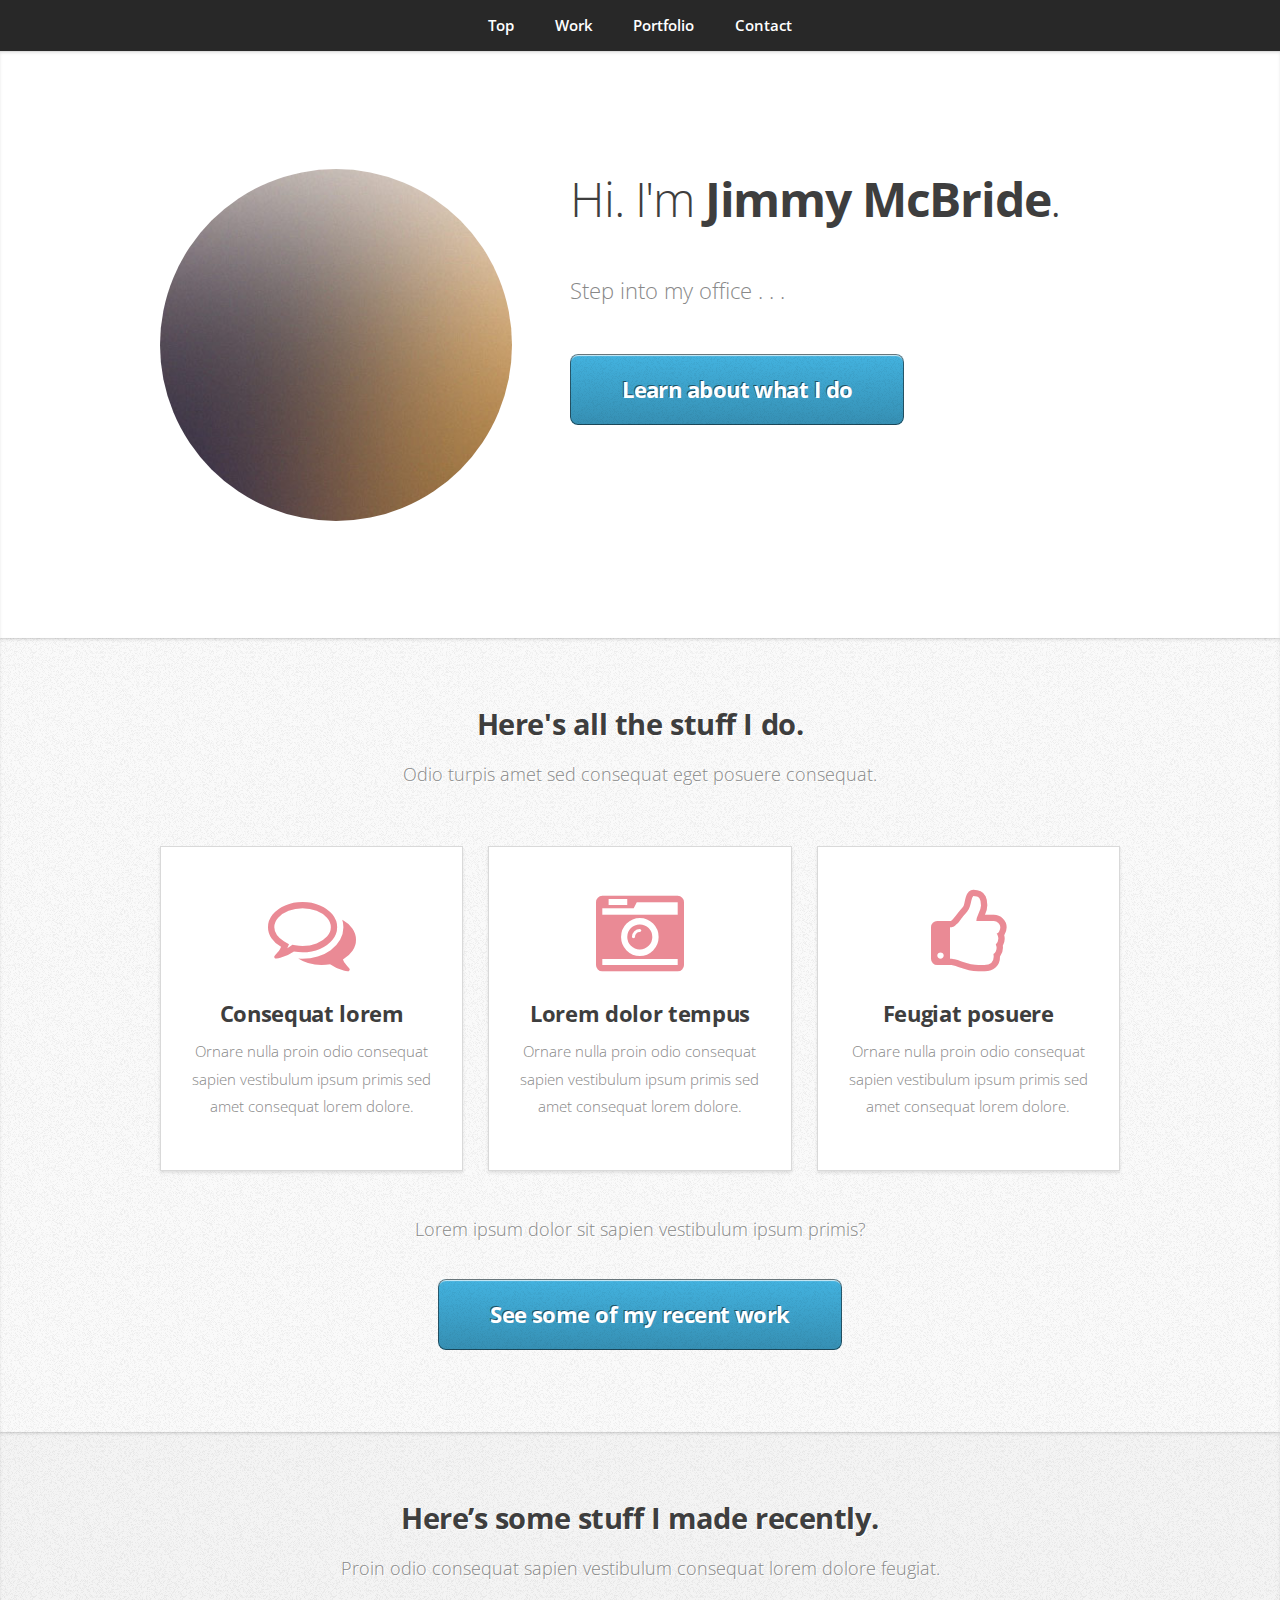
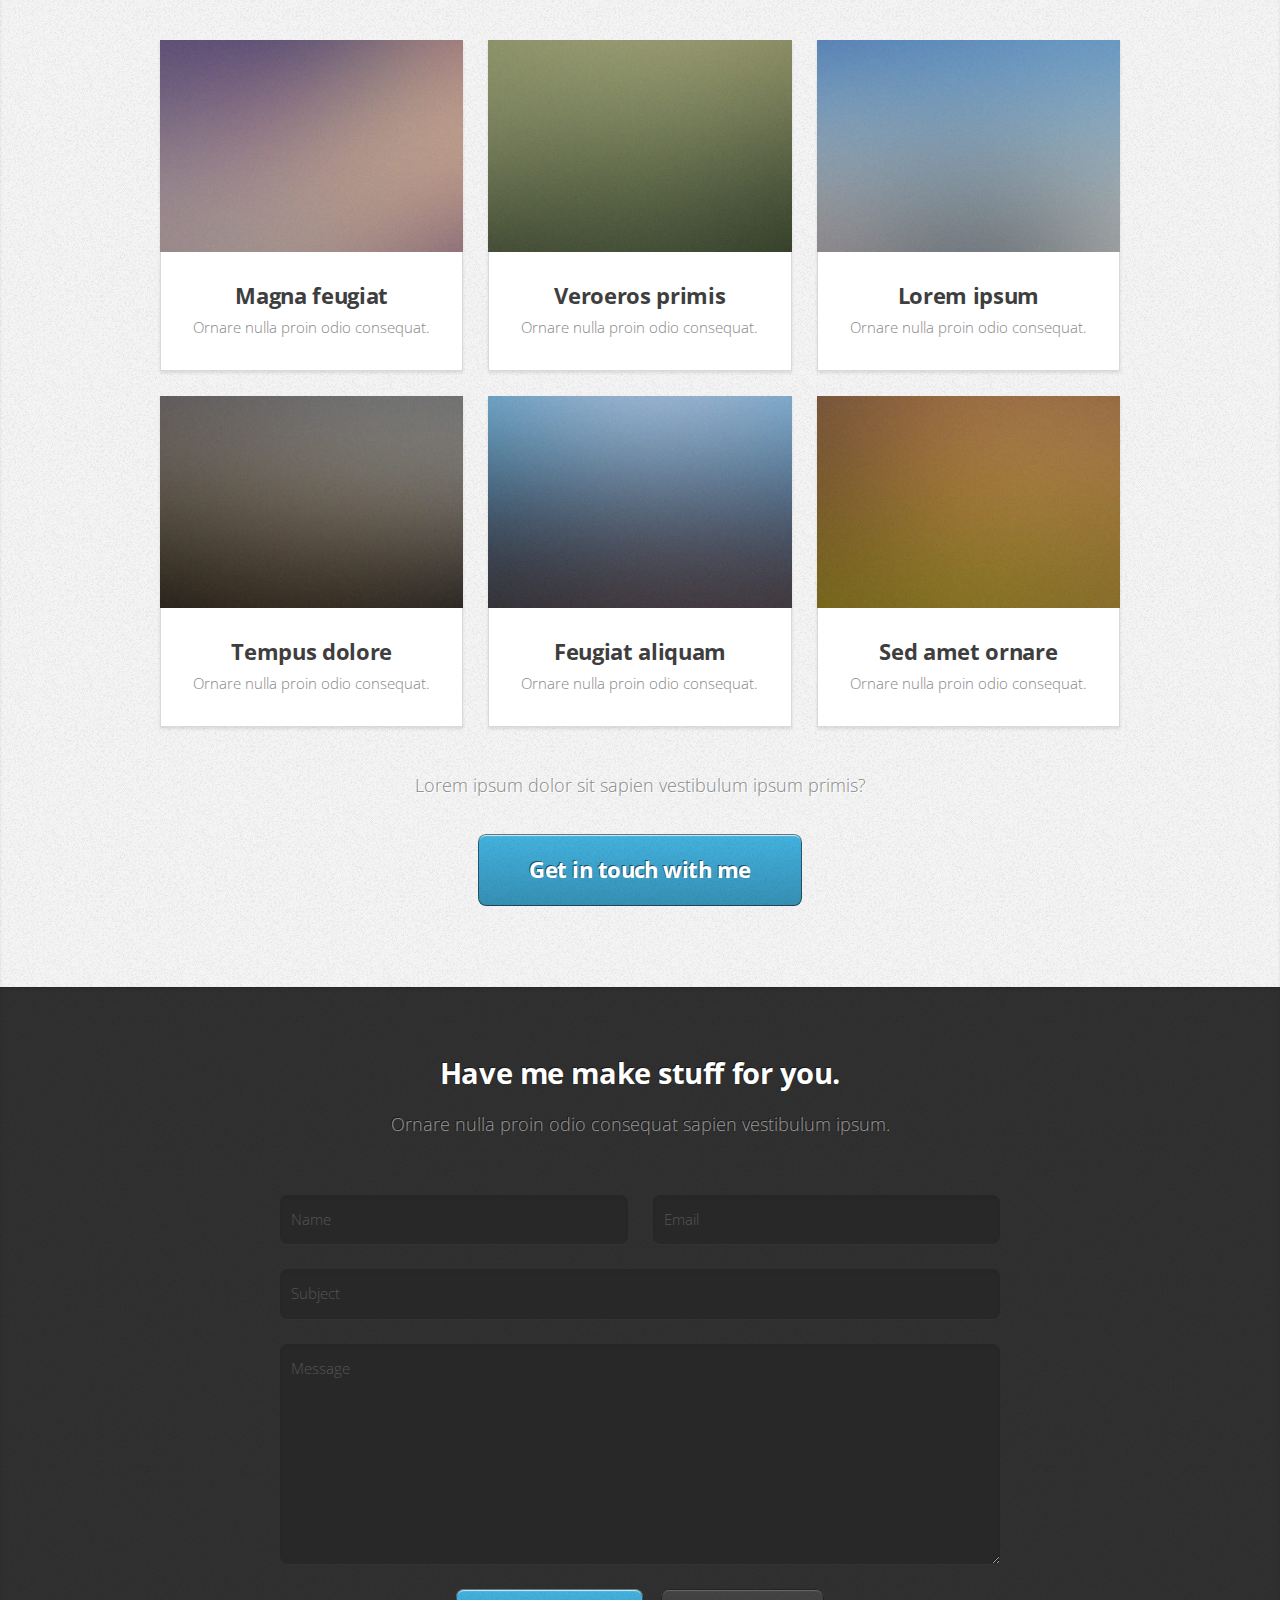
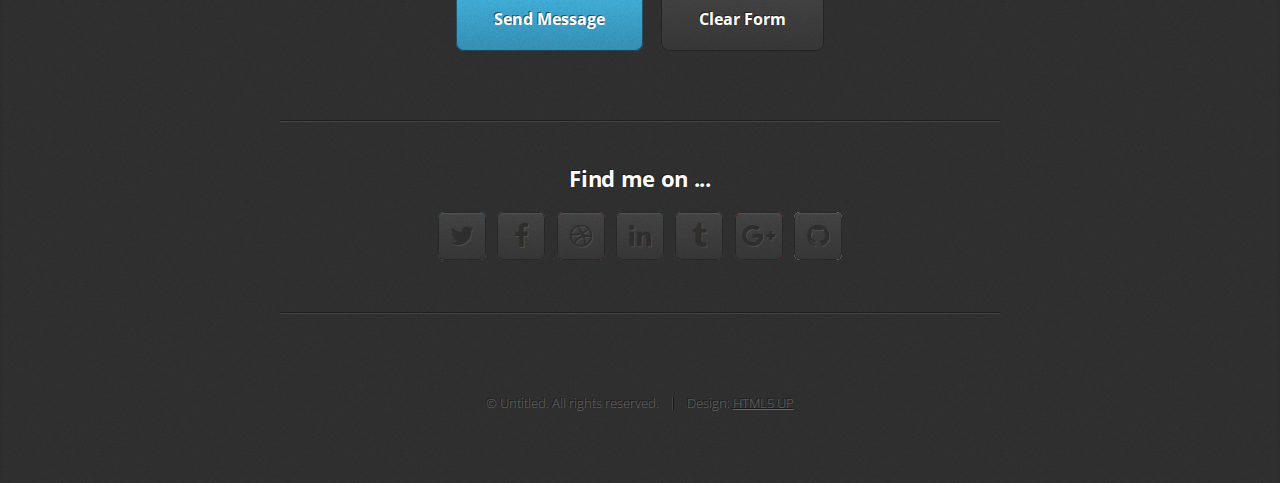
==== portfolio/index.html @ 778845c7 "created portfolio page for template and edited the header text in the HTML file" ====
<!DOCTYPE HTML>
<!--
	Miniport by HTML5 UP
	html5up.net | @ajlkn
	Free for personal and commercial use under the CCA 3.0 license (html5up.net/license)
-->
<html>
	<head>
		<title>Miniport by HTML5 UP</title>
		<meta charset="utf-8" />
		<meta name="viewport" content="width=device-width, initial-scale=1, user-scalable=no" />
		<link rel="stylesheet" href="assets/css/main.css" />
	</head>
	<body class="is-preload">

		<!-- Nav -->
			<nav id="nav">
				<ul class="container">
					<li><a href="#top">Top</a></li>
					<li><a href="#work">Work</a></li>
					<li><a href="#portfolio">Portfolio</a></li>
					<li><a href="#contact">Contact</a></li>
				</ul>
			</nav>

		<!-- Home -->
			<article id="top" class="wrapper style1">
				<div class="container">
					<div class="row">
						<div class="col-4 col-5-large col-12-medium">
							<span class="image fit"><img src="images/pic00.jpg" alt="" /></span>
						</div>
						<div class="col-8 col-7-large col-12-medium">
							<header>
								<h1>Hi. I'm <strong>Jimmy McBride</strong>.</h1>
							</header>
							<p>Step into my office . . .</p>
							<a href="#work" class="button large scrolly">Learn about what I do</a>
						</div>
					</div>
				</div>
			</article>

		<!-- Work -->
			<article id="work" class="wrapper style2">
				<div class="container">
					<header>
						<h2>Here's all the stuff I do.</h2>
						<p>Odio turpis amet sed consequat eget posuere consequat.</p>
					</header>
					<div class="row aln-center">
						<div class="col-4 col-6-medium col-12-small">
							<section class="box style1">
								<span class="icon featured fa-comments-o"></span>
								<h3>Consequat lorem</h3>
								<p>Ornare nulla proin odio consequat sapien vestibulum ipsum primis sed amet consequat lorem dolore.</p>
							</section>
						</div>
						<div class="col-4 col-6-medium col-12-small">
							<section class="box style1">
								<span class="icon featured fa-camera-retro"></span>
								<h3>Lorem dolor tempus</h3>
								<p>Ornare nulla proin odio consequat sapien vestibulum ipsum primis sed amet consequat lorem dolore.</p>
							</section>
						</div>
						<div class="col-4 col-6-medium col-12-small">
							<section class="box style1">
								<span class="icon featured fa-thumbs-o-up"></span>
								<h3>Feugiat posuere</h3>
								<p>Ornare nulla proin odio consequat sapien vestibulum ipsum primis sed amet consequat lorem dolore.</p>
							</section>
						</div>
					</div>
					<footer>
						<p>Lorem ipsum dolor sit sapien vestibulum ipsum primis?</p>
						<a href="#portfolio" class="button large scrolly">See some of my recent work</a>
					</footer>
				</div>
			</article>

		<!-- Portfolio -->
			<article id="portfolio" class="wrapper style3">
				<div class="container">
					<header>
						<h2>Here’s some stuff I made recently.</h2>
						<p>Proin odio consequat  sapien vestibulum consequat lorem dolore feugiat.</p>
					</header>
					<div class="row">
						<div class="col-4 col-6-medium col-12-small">
							<article class="box style2">
								<a href="#" class="image featured"><img src="images/pic01.jpg" alt="" /></a>
								<h3><a href="#">Magna feugiat</a></h3>
								<p>Ornare nulla proin odio consequat.</p>
							</article>
						</div>
						<div class="col-4 col-6-medium col-12-small">
							<article class="box style2">
								<a href="#" class="image featured"><img src="images/pic02.jpg" alt="" /></a>
								<h3><a href="#">Veroeros primis</a></h3>
								<p>Ornare nulla proin odio consequat.</p>
							</article>
						</div>
						<div class="col-4 col-6-medium col-12-small">
							<article class="box style2">
								<a href="#" class="image featured"><img src="images/pic03.jpg" alt="" /></a>
								<h3><a href="#">Lorem ipsum</a></h3>
								<p>Ornare nulla proin odio consequat.</p>
							</article>
						</div>
						<div class="col-4 col-6-medium col-12-small">
							<article class="box style2">
								<a href="#" class="image featured"><img src="images/pic04.jpg" alt="" /></a>
								<h3><a href="#">Tempus dolore</a></h3>
								<p>Ornare nulla proin odio consequat.</p>
							</article>
						</div>
						<div class="col-4 col-6-medium col-12-small">
							<article class="box style2">
								<a href="#" class="image featured"><img src="images/pic05.jpg" alt="" /></a>
								<h3><a href="#">Feugiat aliquam</a></h3>
								<p>Ornare nulla proin odio consequat.</p>
							</article>
						</div>
						<div class="col-4 col-6-medium col-12-small">
							<article class="box style2">
								<a href="#" class="image featured"><img src="images/pic06.jpg" alt="" /></a>
								<h3><a href="#">Sed amet ornare</a></h3>
								<p>Ornare nulla proin odio consequat.</p>
							</article>
						</div>
					</div>
					<footer>
						<p>Lorem ipsum dolor sit sapien vestibulum ipsum primis?</p>
						<a href="#contact" class="button large scrolly">Get in touch with me</a>
					</footer>
				</div>
			</article>

		<!-- Contact -->
			<article id="contact" class="wrapper style4">
				<div class="container medium">
					<header>
						<h2>Have me make stuff for you.</h2>
						<p>Ornare nulla proin odio consequat sapien vestibulum ipsum.</p>
					</header>
					<div class="row">
						<div class="col-12">
							<form method="post" action="#">
								<div class="row">
									<div class="col-6 col-12-small">
										<input type="text" name="name" id="name" placeholder="Name" />
									</div>
									<div class="col-6 col-12-small">
										<input type="text" name="email" id="email" placeholder="Email" />
									</div>
									<div class="col-12">
										<input type="text" name="subject" id="subject" placeholder="Subject" />
									</div>
									<div class="col-12">
										<textarea name="message" id="message" placeholder="Message"></textarea>
									</div>
									<div class="col-12">
										<ul class="actions">
											<li><input type="submit" value="Send Message" /></li>
											<li><input type="reset" value="Clear Form" class="alt" /></li>
										</ul>
									</div>
								</div>
							</form>
						</div>
						<div class="col-12">
							<hr />
							<h3>Find me on ...</h3>
							<ul class="social">
								<li><a href="#" class="icon fa-twitter"><span class="label">Twitter</span></a></li>
								<li><a href="#" class="icon fa-facebook"><span class="label">Facebook</span></a></li>
								<li><a href="#" class="icon fa-dribbble"><span class="label">Dribbble</span></a></li>
								<li><a href="#" class="icon fa-linkedin"><span class="label">LinkedIn</span></a></li>
								<li><a href="#" class="icon fa-tumblr"><span class="label">Tumblr</span></a></li>
								<li><a href="#" class="icon fa-google-plus"><span class="label">Google+</span></a></li>
								<li><a href="#" class="icon fa-github"><span class="label">Github</span></a></li>
								<!--
								<li><a href="#" class="icon fa-rss"><span>RSS</span></a></li>
								<li><a href="#" class="icon fa-instagram"><span>Instagram</span></a></li>
								<li><a href="#" class="icon fa-foursquare"><span>Foursquare</span></a></li>
								<li><a href="#" class="icon fa-skype"><span>Skype</span></a></li>
								<li><a href="#" class="icon fa-soundcloud"><span>Soundcloud</span></a></li>
								<li><a href="#" class="icon fa-youtube"><span>YouTube</span></a></li>
								<li><a href="#" class="icon fa-blogger"><span>Blogger</span></a></li>
								<li><a href="#" class="icon fa-flickr"><span>Flickr</span></a></li>
								<li><a href="#" class="icon fa-vimeo"><span>Vimeo</span></a></li>
								-->
							</ul>
							<hr />
						</div>
					</div>
					<footer>
						<ul id="copyright">
							<li>&copy; Untitled. All rights reserved.</li><li>Design: <a href="http://html5up.net">HTML5 UP</a></li>
						</ul>
					</footer>
				</div>
			</article>

		<!-- Scripts -->
			<script src="assets/js/jquery.min.js"></script>
			<script src="assets/js/jquery.scrolly.min.js"></script>
			<script src="assets/js/browser.min.js"></script>
			<script src="assets/js/breakpoints.min.js"></script>
			<script src="assets/js/util.js"></script>
			<script src="assets/js/main.js"></script>

	</body>
</html>
---- portfolio/assets/css/main.css ----
@import url("https://fonts.googleapis.com/css?family=Open+Sans:300,300italic,600,600italic,700");
@import url("font-awesome.min.css");

/*
	Miniport by HTML5 UP
	html5up.net | @ajlkn
	Free for personal and commercial use under the CCA 3.0 license (html5up.net/license)
*/

html, body, div, span, applet, object,
iframe, h1, h2, h3, h4, h5, h6, p, blockquote,
pre, a, abbr, acronym, address, big, cite,
code, del, dfn, em, img, ins, kbd, q, s, samp,
small, strike, strong, sub, sup, tt, var, b,
u, i, center, dl, dt, dd, ol, ul, li, fieldset,
form, label, legend, table, caption, tbody,
tfoot, thead, tr, th, td, article, aside,
canvas, details, embed, figure, figcaption,
footer, header, hgroup, menu, nav, output, ruby,
section, summary, time, mark, audio, video {
	margin: 0;
	padding: 0;
	border: 0;
	font-size: 100%;
	font: inherit;
	vertical-align: baseline;}

article, aside, details, figcaption, figure,
footer, header, hgroup, menu, nav, section {
	display: block;}

body {
	line-height: 1;
}

ol, ul {
	list-style: none;
}

blockquote, q {
	quotes: none;
}

	blockquote:before, blockquote:after, q:before, q:after {
		content: '';
		content: none;
	}

table {
	border-collapse: collapse;
	border-spacing: 0;
}

body {
	-webkit-text-size-adjust: none;
}

mark {
	background-color: transparent;
	color: inherit;
}

input::-moz-focus-inner {
	border: 0;
	padding: 0;
}

input, select, textarea {
	-moz-appearance: none;
	-webkit-appearance: none;
	-ms-appearance: none;
	appearance: none;
}

/* Basic */

	html {
		box-sizing: border-box;
	}

	*, *:before, *:after {
		box-sizing: inherit;
	}

	body {
		padding-top: 3.5em;
	}

		body.is-preload *, body.is-preload *:before, body.is-preload *:after {
			-moz-animation: none !important;
			-webkit-animation: none !important;
			-ms-animation: none !important;
			animation: none !important;
			-moz-transition: none !important;
			-webkit-transition: none !important;
			-ms-transition: none !important;
			transition: none !important;
		}

	body, input, textarea, select {
		font-family: 'Open Sans', sans-serif;
		line-height: 1.85em;
		color: #888;
		font-weight: 300;
		font-size: 13pt;
	}

	a {
		-moz-transition: color .2s ease-in-out;
		-webkit-transition: color .2s ease-in-out;
		-ms-transition: color .2s ease-in-out;
		transition: color .2s ease-in-out;
		color: #43B3E0;
		text-decoration: underline;
	}

		a:hover {
			color: #43bff0 !important;
		}

		a img {
			border: 0;
		}

	b, strong {
		font-weight: 600;
		color: #3e3e3e;
	}

	i, em {
		font-style: italic;
	}

	sub {
		position: relative;
		top: 0.5em;
		font-size: 0.8em;
	}

	sup {
		position: relative;
		top: -0.5em;
		font-size: 0.8em;
	}

	blockquote {
		border-left: solid 0.75em #eee;
		padding: 1em 0 1em 1.5em;
		font-style: italic;
	}

	h1, h2, h3, h4, h5, h6 {
		color: #3e3e3e;
		margin: 0 0 0.75em 0;
	}

	h1 a, h2 a, h3 a, h4 a, h5 a, h6 a {
		text-decoration: none;
		color: inherit;
	}

	h2, h3, h4, h5, h6 {
		font-weight: 700;
	}

	h1 {
		font-size: 3.25em;
		letter-spacing: -0.025em;
		font-weight: 300;
	}

		h1 strong {
			font-weight: 700;
		}

	h2 {
		font-size: 2em;
		letter-spacing: -0.015em;
	}

	h3 {
		font-size: 1.5em;
		letter-spacing: -0.015em;
	}

	em, i {
		font-style: italic;
	}

	br.clear {
		clear: both;
	}

	hr {
		border: 0;
		border-top: solid 1px #444;
		border-top-color: rgba(0, 0, 0, 0.35);
		box-shadow: 0px 1px 0px 0px rgba(255, 255, 255, 0.1);
		height: 1px;
		margin: 3em 0;
	}

	p, ul, ol, dl, table {
		margin-bottom: 2em;
	}

	header {
		margin: 0 0 3em 0;
	}

		header > p {
			font-size: 1.25em;
			margin: 0;
		}

	footer {
		margin: 3em 0 0 0;
	}

		footer > p {
			font-size: 1.25em;
		}

/* Container */

	.container {
		margin: 0 auto;
		max-width: calc(100% - 50px);
		width: 1200px;
	}

		.container.medium {
			width: 900px;
		}

		@media screen and (max-width: 1680px) {

			.container {
				width: 1200px;
			}

				.container.medium {
					width: 900px;
				}

		}

		@media screen and (max-width: 1280px) {

			.container {
				width: 960px;
			}

				.container.medium {
					width: 720px;
				}

		}

		@media screen and (max-width: 980px) {

			.container {
				width: 100%;
			}

				.container.medium {
					width: 75%;
				}

		}

		@media screen and (max-width: 736px) {

			.container {
				width: 100%;
				max-width: calc(100% - 30px);
			}

				.container.medium {
					width: 100%;
				}

		}

/* Row */

	.row {
		display: flex;
		flex-wrap: wrap;
		box-sizing: border-box;
		align-items: stretch;
	}

		.row > * {
			box-sizing: border-box;
		}

		.row.gtr-uniform > * > :last-child {
			margin-bottom: 0;
		}

		.row.aln-left {
			justify-content: flex-start;
		}

		.row.aln-center {
			justify-content: center;
		}

		.row.aln-right {
			justify-content: flex-end;
		}

		.row.aln-top {
			align-items: flex-start;
		}

		.row.aln-middle {
			align-items: center;
		}

		.row.aln-bottom {
			align-items: flex-end;
		}

		.row > .imp {
			order: -1;
		}

		.row > .col-1 {
			width: 8.3333333333%;
		}

		.row > .off-1 {
			margin-left: 8.3333333333%;
		}

		.row > .col-2 {
			width: 16.6666666667%;
		}

		.row > .off-2 {
			margin-left: 16.6666666667%;
		}

		.row > .col-3 {
			width: 25%;
		}

		.row > .off-3 {
			margin-left: 25%;
		}

		.row > .col-4 {
			width: 33.3333333333%;
		}

		.row > .off-4 {
			margin-left: 33.3333333333%;
		}

		.row > .col-5 {
			width: 41.6666666667%;
		}

		.row > .off-5 {
			margin-left: 41.6666666667%;
		}

		.row > .col-6 {
			width: 50%;
		}

		.row > .off-6 {
			margin-left: 50%;
		}

		.row > .col-7 {
			width: 58.3333333333%;
		}

		.row > .off-7 {
			margin-left: 58.3333333333%;
		}

		.row > .col-8 {
			width: 66.6666666667%;
		}

		.row > .off-8 {
			margin-left: 66.6666666667%;
		}

		.row > .col-9 {
			width: 75%;
		}

		.row > .off-9 {
			margin-left: 75%;
		}

		.row > .col-10 {
			width: 83.3333333333%;
		}

		.row > .off-10 {
			margin-left: 83.3333333333%;
		}

		.row > .col-11 {
			width: 91.6666666667%;
		}

		.row > .off-11 {
			margin-left: 91.6666666667%;
		}

		.row > .col-12 {
			width: 100%;
		}

		.row > .off-12 {
			margin-left: 100%;
		}

		.row.gtr-0 {
			margin-top: 0px;
			margin-left: 0px;
		}

			.row.gtr-0 > * {
				padding: 0px 0 0 0px;
			}

			.row.gtr-0.gtr-uniform {
				margin-top: 0px;
			}

				.row.gtr-0.gtr-uniform > * {
					padding-top: 0px;
				}

		.row.gtr-25 {
			margin-top: -6.25px;
			margin-left: -6.25px;
		}

			.row.gtr-25 > * {
				padding: 6.25px 0 0 6.25px;
			}

			.row.gtr-25.gtr-uniform {
				margin-top: -6.25px;
			}

				.row.gtr-25.gtr-uniform > * {
					padding-top: 6.25px;
				}

		.row.gtr-50 {
			margin-top: -12.5px;
			margin-left: -12.5px;
		}

			.row.gtr-50 > * {
				padding: 12.5px 0 0 12.5px;
			}

			.row.gtr-50.gtr-uniform {
				margin-top: -12.5px;
			}

				.row.gtr-50.gtr-uniform > * {
					padding-top: 12.5px;
				}

		.row {
			margin-top: -25px;
			margin-left: -25px;
		}

			.row > * {
				padding: 25px 0 0 25px;
			}

			.row.gtr-uniform {
				margin-top: -25px;
			}

				.row.gtr-uniform > * {
					padding-top: 25px;
				}

		.row.gtr-150 {
			margin-top: -37.5px;
			margin-left: -37.5px;
		}

			.row.gtr-150 > * {
				padding: 37.5px 0 0 37.5px;
			}

			.row.gtr-150.gtr-uniform {
				margin-top: -37.5px;
			}

				.row.gtr-150.gtr-uniform > * {
					padding-top: 37.5px;
				}

		.row.gtr-200 {
			margin-top: -50px;
			margin-left: -50px;
		}

			.row.gtr-200 > * {
				padding: 50px 0 0 50px;
			}

			.row.gtr-200.gtr-uniform {
				margin-top: -50px;
			}

				.row.gtr-200.gtr-uniform > * {
					padding-top: 50px;
				}

		@media screen and (max-width: 1680px) {

			.row {
				display: flex;
				flex-wrap: wrap;
				box-sizing: border-box;
				align-items: stretch;
			}

				.row > * {
					box-sizing: border-box;
				}

				.row.gtr-uniform > * > :last-child {
					margin-bottom: 0;
				}

				.row.aln-left {
					justify-content: flex-start;
				}

				.row.aln-center {
					justify-content: center;
				}

				.row.aln-right {
					justify-content: flex-end;
				}

				.row.aln-top {
					align-items: flex-start;
				}

				.row.aln-middle {
					align-items: center;
				}

				.row.aln-bottom {
					align-items: flex-end;
				}

				.row > .imp-xlarge {
					order: -1;
				}

				.row > .col-1-xlarge {
					width: 8.3333333333%;
				}

				.row > .off-1-xlarge {
					margin-left: 8.3333333333%;
				}

				.row > .col-2-xlarge {
					width: 16.6666666667%;
				}

				.row > .off-2-xlarge {
					margin-left: 16.6666666667%;
				}

				.row > .col-3-xlarge {
					width: 25%;
				}

				.row > .off-3-xlarge {
					margin-left: 25%;
				}

				.row > .col-4-xlarge {
					width: 33.3333333333%;
				}

				.row > .off-4-xlarge {
					margin-left: 33.3333333333%;
				}

				.row > .col-5-xlarge {
					width: 41.6666666667%;
				}

				.row > .off-5-xlarge {
					margin-left: 41.6666666667%;
				}

				.row > .col-6-xlarge {
					width: 50%;
				}

				.row > .off-6-xlarge {
					margin-left: 50%;
				}

				.row > .col-7-xlarge {
					width: 58.3333333333%;
				}

				.row > .off-7-xlarge {
					margin-left: 58.3333333333%;
				}

				.row > .col-8-xlarge {
					width: 66.6666666667%;
				}

				.row > .off-8-xlarge {
					margin-left: 66.6666666667%;
				}

				.row > .col-9-xlarge {
					width: 75%;
				}

				.row > .off-9-xlarge {
					margin-left: 75%;
				}

				.row > .col-10-xlarge {
					width: 83.3333333333%;
				}

				.row > .off-10-xlarge {
					margin-left: 83.3333333333%;
				}

				.row > .col-11-xlarge {
					width: 91.6666666667%;
				}

				.row > .off-11-xlarge {
					margin-left: 91.6666666667%;
				}

				.row > .col-12-xlarge {
					width: 100%;
				}

				.row > .off-12-xlarge {
					margin-left: 100%;
				}

				.row.gtr-0 {
					margin-top: 0px;
					margin-left: 0px;
				}

					.row.gtr-0 > * {
						padding: 0px 0 0 0px;
					}

					.row.gtr-0.gtr-uniform {
						margin-top: 0px;
					}

						.row.gtr-0.gtr-uniform > * {
							padding-top: 0px;
						}

				.row.gtr-25 {
					margin-top: -6.25px;
					margin-left: -6.25px;
				}

					.row.gtr-25 > * {
						padding: 6.25px 0 0 6.25px;
					}

					.row.gtr-25.gtr-uniform {
						margin-top: -6.25px;
					}

						.row.gtr-25.gtr-uniform > * {
							padding-top: 6.25px;
						}

				.row.gtr-50 {
					margin-top: -12.5px;
					margin-left: -12.5px;
				}

					.row.gtr-50 > * {
						padding: 12.5px 0 0 12.5px;
					}

					.row.gtr-50.gtr-uniform {
						margin-top: -12.5px;
					}

						.row.gtr-50.gtr-uniform > * {
							padding-top: 12.5px;
						}

				.row {
					margin-top: -25px;
					margin-left: -25px;
				}

					.row > * {
						padding: 25px 0 0 25px;
					}

					.row.gtr-uniform {
						margin-top: -25px;
					}

						.row.gtr-uniform > * {
							padding-top: 25px;
						}

				.row.gtr-150 {
					margin-top: -37.5px;
					margin-left: -37.5px;
				}

					.row.gtr-150 > * {
						padding: 37.5px 0 0 37.5px;
					}

					.row.gtr-150.gtr-uniform {
						margin-top: -37.5px;
					}

						.row.gtr-150.gtr-uniform > * {
							padding-top: 37.5px;
						}

				.row.gtr-200 {
					margin-top: -50px;
					margin-left: -50px;
				}

					.row.gtr-200 > * {
						padding: 50px 0 0 50px;
					}

					.row.gtr-200.gtr-uniform {
						margin-top: -50px;
					}

						.row.gtr-200.gtr-uniform > * {
							padding-top: 50px;
						}

		}

		@media screen and (max-width: 1280px) {

			.row {
				display: flex;
				flex-wrap: wrap;
				box-sizing: border-box;
				align-items: stretch;
			}

				.row > * {
					box-sizing: border-box;
				}

				.row.gtr-uniform > * > :last-child {
					margin-bottom: 0;
				}

				.row.aln-left {
					justify-content: flex-start;
				}

				.row.aln-center {
					justify-content: center;
				}

				.row.aln-right {
					justify-content: flex-end;
				}

				.row.aln-top {
					align-items: flex-start;
				}

				.row.aln-middle {
					align-items: center;
				}

				.row.aln-bottom {
					align-items: flex-end;
				}

				.row > .imp-large {
					order: -1;
				}

				.row > .col-1-large {
					width: 8.3333333333%;
				}

				.row > .off-1-large {
					margin-left: 8.3333333333%;
				}

				.row > .col-2-large {
					width: 16.6666666667%;
				}

				.row > .off-2-large {
					margin-left: 16.6666666667%;
				}

				.row > .col-3-large {
					width: 25%;
				}

				.row > .off-3-large {
					margin-left: 25%;
				}

				.row > .col-4-large {
					width: 33.3333333333%;
				}

				.row > .off-4-large {
					margin-left: 33.3333333333%;
				}

				.row > .col-5-large {
					width: 41.6666666667%;
				}

				.row > .off-5-large {
					margin-left: 41.6666666667%;
				}

				.row > .col-6-large {
					width: 50%;
				}

				.row > .off-6-large {
					margin-left: 50%;
				}

				.row > .col-7-large {
					width: 58.3333333333%;
				}

				.row > .off-7-large {
					margin-left: 58.3333333333%;
				}

				.row > .col-8-large {
					width: 66.6666666667%;
				}

				.row > .off-8-large {
					margin-left: 66.6666666667%;
				}

				.row > .col-9-large {
					width: 75%;
				}

				.row > .off-9-large {
					margin-left: 75%;
				}

				.row > .col-10-large {
					width: 83.3333333333%;
				}

				.row > .off-10-large {
					margin-left: 83.3333333333%;
				}

				.row > .col-11-large {
					width: 91.6666666667%;
				}

				.row > .off-11-large {
					margin-left: 91.6666666667%;
				}

				.row > .col-12-large {
					width: 100%;
				}

				.row > .off-12-large {
					margin-left: 100%;
				}

				.row.gtr-0 {
					margin-top: 0px;
					margin-left: 0px;
				}

					.row.gtr-0 > * {
						padding: 0px 0 0 0px;
					}

					.row.gtr-0.gtr-uniform {
						margin-top: 0px;
					}

						.row.gtr-0.gtr-uniform > * {
							padding-top: 0px;
						}

				.row.gtr-25 {
					margin-top: -6.25px;
					margin-left: -6.25px;
				}

					.row.gtr-25 > * {
						padding: 6.25px 0 0 6.25px;
					}

					.row.gtr-25.gtr-uniform {
						margin-top: -6.25px;
					}

						.row.gtr-25.gtr-uniform > * {
							padding-top: 6.25px;
						}

				.row.gtr-50 {
					margin-top: -12.5px;
					margin-left: -12.5px;
				}

					.row.gtr-50 > * {
						padding: 12.5px 0 0 12.5px;
					}

					.row.gtr-50.gtr-uniform {
						margin-top: -12.5px;
					}

						.row.gtr-50.gtr-uniform > * {
							padding-top: 12.5px;
						}

				.row {
					margin-top: -25px;
					margin-left: -25px;
				}

					.row > * {
						padding: 25px 0 0 25px;
					}

					.row.gtr-uniform {
						margin-top: -25px;
					}

						.row.gtr-uniform > * {
							padding-top: 25px;
						}

				.row.gtr-150 {
					margin-top: -37.5px;
					margin-left: -37.5px;
				}

					.row.gtr-150 > * {
						padding: 37.5px 0 0 37.5px;
					}

					.row.gtr-150.gtr-uniform {
						margin-top: -37.5px;
					}

						.row.gtr-150.gtr-uniform > * {
							padding-top: 37.5px;
						}

				.row.gtr-200 {
					margin-top: -50px;
					margin-left: -50px;
				}

					.row.gtr-200 > * {
						padding: 50px 0 0 50px;
					}

					.row.gtr-200.gtr-uniform {
						margin-top: -50px;
					}

						.row.gtr-200.gtr-uniform > * {
							padding-top: 50px;
						}

		}

		@media screen and (max-width: 980px) {

			.row {
				display: flex;
				flex-wrap: wrap;
				box-sizing: border-box;
				align-items: stretch;
			}

				.row > * {
					box-sizing: border-box;
				}

				.row.gtr-uniform > * > :last-child {
					margin-bottom: 0;
				}

				.row.aln-left {
					justify-content: flex-start;
				}

				.row.aln-center {
					justify-content: center;
				}

				.row.aln-right {
					justify-content: flex-end;
				}

				.row.aln-top {
					align-items: flex-start;
				}

				.row.aln-middle {
					align-items: center;
				}

				.row.aln-bottom {
					align-items: flex-end;
				}

				.row > .imp-medium {
					order: -1;
				}

				.row > .col-1-medium {
					width: 8.3333333333%;
				}

				.row > .off-1-medium {
					margin-left: 8.3333333333%;
				}

				.row > .col-2-medium {
					width: 16.6666666667%;
				}

				.row > .off-2-medium {
					margin-left: 16.6666666667%;
				}

				.row > .col-3-medium {
					width: 25%;
				}

				.row > .off-3-medium {
					margin-left: 25%;
				}

				.row > .col-4-medium {
					width: 33.3333333333%;
				}

				.row > .off-4-medium {
					margin-left: 33.3333333333%;
				}

				.row > .col-5-medium {
					width: 41.6666666667%;
				}

				.row > .off-5-medium {
					margin-left: 41.6666666667%;
				}

				.row > .col-6-medium {
					width: 50%;
				}

				.row > .off-6-medium {
					margin-left: 50%;
				}

				.row > .col-7-medium {
					width: 58.3333333333%;
				}

				.row > .off-7-medium {
					margin-left: 58.3333333333%;
				}

				.row > .col-8-medium {
					width: 66.6666666667%;
				}

				.row > .off-8-medium {
					margin-left: 66.6666666667%;
				}

				.row > .col-9-medium {
					width: 75%;
				}

				.row > .off-9-medium {
					margin-left: 75%;
				}

				.row > .col-10-medium {
					width: 83.3333333333%;
				}

				.row > .off-10-medium {
					margin-left: 83.3333333333%;
				}

				.row > .col-11-medium {
					width: 91.6666666667%;
				}

				.row > .off-11-medium {
					margin-left: 91.6666666667%;
				}

				.row > .col-12-medium {
					width: 100%;
				}

				.row > .off-12-medium {
					margin-left: 100%;
				}

				.row.gtr-0 {
					margin-top: 0px;
					margin-left: 0px;
				}

					.row.gtr-0 > * {
						padding: 0px 0 0 0px;
					}

					.row.gtr-0.gtr-uniform {
						margin-top: 0px;
					}

						.row.gtr-0.gtr-uniform > * {
							padding-top: 0px;
						}

				.row.gtr-25 {
					margin-top: -6.25px;
					margin-left: -6.25px;
				}

					.row.gtr-25 > * {
						padding: 6.25px 0 0 6.25px;
					}

					.row.gtr-25.gtr-uniform {
						margin-top: -6.25px;
					}

						.row.gtr-25.gtr-uniform > * {
							padding-top: 6.25px;
						}

				.row.gtr-50 {
					margin-top: -12.5px;
					margin-left: -12.5px;
				}

					.row.gtr-50 > * {
						padding: 12.5px 0 0 12.5px;
					}

					.row.gtr-50.gtr-uniform {
						margin-top: -12.5px;
					}

						.row.gtr-50.gtr-uniform > * {
							padding-top: 12.5px;
						}

				.row {
					margin-top: -25px;
					margin-left: -25px;
				}

					.row > * {
						padding: 25px 0 0 25px;
					}

					.row.gtr-uniform {
						margin-top: -25px;
					}

						.row.gtr-uniform > * {
							padding-top: 25px;
						}

				.row.gtr-150 {
					margin-top: -37.5px;
					margin-left: -37.5px;
				}

					.row.gtr-150 > * {
						padding: 37.5px 0 0 37.5px;
					}

					.row.gtr-150.gtr-uniform {
						margin-top: -37.5px;
					}

						.row.gtr-150.gtr-uniform > * {
							padding-top: 37.5px;
						}

				.row.gtr-200 {
					margin-top: -50px;
					margin-left: -50px;
				}

					.row.gtr-200 > * {
						padding: 50px 0 0 50px;
					}

					.row.gtr-200.gtr-uniform {
						margin-top: -50px;
					}

						.row.gtr-200.gtr-uniform > * {
							padding-top: 50px;
						}

		}

		@media screen and (max-width: 736px) {

			.row {
				display: flex;
				flex-wrap: wrap;
				box-sizing: border-box;
				align-items: stretch;
			}

				.row > * {
					box-sizing: border-box;
				}

				.row.gtr-uniform > * > :last-child {
					margin-bottom: 0;
				}

				.row.aln-left {
					justify-content: flex-start;
				}

				.row.aln-center {
					justify-content: center;
				}

				.row.aln-right {
					justify-content: flex-end;
				}

				.row.aln-top {
					align-items: flex-start;
				}

				.row.aln-middle {
					align-items: center;
				}

				.row.aln-bottom {
					align-items: flex-end;
				}

				.row > .imp-small {
					order: -1;
				}

				.row > .col-1-small {
					width: 8.3333333333%;
				}

				.row > .off-1-small {
					margin-left: 8.3333333333%;
				}

				.row > .col-2-small {
					width: 16.6666666667%;
				}

				.row > .off-2-small {
					margin-left: 16.6666666667%;
				}

				.row > .col-3-small {
					width: 25%;
				}

				.row > .off-3-small {
					margin-left: 25%;
				}

				.row > .col-4-small {
					width: 33.3333333333%;
				}

				.row > .off-4-small {
					margin-left: 33.3333333333%;
				}

				.row > .col-5-small {
					width: 41.6666666667%;
				}

				.row > .off-5-small {
					margin-left: 41.6666666667%;
				}

				.row > .col-6-small {
					width: 50%;
				}

				.row > .off-6-small {
					margin-left: 50%;
				}

				.row > .col-7-small {
					width: 58.3333333333%;
				}

				.row > .off-7-small {
					margin-left: 58.3333333333%;
				}

				.row > .col-8-small {
					width: 66.6666666667%;
				}

				.row > .off-8-small {
					margin-left: 66.6666666667%;
				}

				.row > .col-9-small {
					width: 75%;
				}

				.row > .off-9-small {
					margin-left: 75%;
				}

				.row > .col-10-small {
					width: 83.3333333333%;
				}

				.row > .off-10-small {
					margin-left: 83.3333333333%;
				}

				.row > .col-11-small {
					width: 91.6666666667%;
				}

				.row > .off-11-small {
					margin-left: 91.6666666667%;
				}

				.row > .col-12-small {
					width: 100%;
				}

				.row > .off-12-small {
					margin-left: 100%;
				}

				.row.gtr-0 {
					margin-top: 0px;
					margin-left: 0px;
				}

					.row.gtr-0 > * {
						padding: 0px 0 0 0px;
					}

					.row.gtr-0.gtr-uniform {
						margin-top: 0px;
					}

						.row.gtr-0.gtr-uniform > * {
							padding-top: 0px;
						}

				.row.gtr-25 {
					margin-top: -3.75px;
					margin-left: -3.75px;
				}

					.row.gtr-25 > * {
						padding: 3.75px 0 0 3.75px;
					}

					.row.gtr-25.gtr-uniform {
						margin-top: -3.75px;
					}

						.row.gtr-25.gtr-uniform > * {
							padding-top: 3.75px;
						}

				.row.gtr-50 {
					margin-top: -7.5px;
					margin-left: -7.5px;
				}

					.row.gtr-50 > * {
						padding: 7.5px 0 0 7.5px;
					}

					.row.gtr-50.gtr-uniform {
						margin-top: -7.5px;
					}

						.row.gtr-50.gtr-uniform > * {
							padding-top: 7.5px;
						}

				.row {
					margin-top: -15px;
					margin-left: -15px;
				}

					.row > * {
						padding: 15px 0 0 15px;
					}

					.row.gtr-uniform {
						margin-top: -15px;
					}

						.row.gtr-uniform > * {
							padding-top: 15px;
						}

				.row.gtr-150 {
					margin-top: -22.5px;
					margin-left: -22.5px;
				}

					.row.gtr-150 > * {
						padding: 22.5px 0 0 22.5px;
					}

					.row.gtr-150.gtr-uniform {
						margin-top: -22.5px;
					}

						.row.gtr-150.gtr-uniform > * {
							padding-top: 22.5px;
						}

				.row.gtr-200 {
					margin-top: -30px;
					margin-left: -30px;
				}

					.row.gtr-200 > * {
						padding: 30px 0 0 30px;
					}

					.row.gtr-200.gtr-uniform {
						margin-top: -30px;
					}

						.row.gtr-200.gtr-uniform > * {
							padding-top: 30px;
						}

		}

/* Form */

	form label {
		color: #3e3e3e;
		font-weight: 700;
		display: block;
		margin: 0 0 0.5em 0;
	}

	form input[type=text],
	form input[type=email],
	form input[type=password],
	form select,
	form textarea {
		-moz-transition: background .2s ease-in-out, box-shadow .2s ease-in-out;
		-webkit-transition: background .2s ease-in-out, box-shadow .2s ease-in-out;
		-ms-transition: background .2s ease-in-out, box-shadow .2s ease-in-out;
		transition: background .2s ease-in-out, box-shadow .2s ease-in-out;
		-webkit-appearance: none;
		display: block;
		border: 0;
		padding: 0.75em;
		font-size: 1em;
		border-radius: 8px;
		border: solid 1px #ddd;
		background: #fff;
		color: #bbb;
		box-shadow: inset 0px 2px 3px 1px rgba(0, 0, 0, 0.05), 0px 1px 0px 0px rgba(255, 255, 255, 0.025);
		width: 100%;
	}

		form input[type=text]:focus,
		form input[type=email]:focus,
		form input[type=password]:focus,
		form select:focus,
		form textarea:focus {
			background: #fafafa;
			box-shadow: inset 0px 2px 5px 0px rgba(0, 0, 0, 0.05), 0px 1px 0px 0px rgba(255, 255, 255, 0.025), inset 0px 0px 2px 1px #43bff0;
		}

	form textarea {
		height: 15em;
	}

	form .actions:last-child {
		margin-bottom: 0;
	}

	form ::-webkit-input-placeholder {
		color: #555 !important;
	}

	form :-moz-placeholder {
		color: #555 !important;
	}

	form ::-moz-placeholder {
		color: #555 !important;
	}

	form :-ms-input-placeholder {
		color: #555 !important;
	}

	form ::-moz-focus-inner {
		border: 0;
	}

/* Tables */

	table {
		width: 100%;
	}

		table.default {
			width: 100%;
		}

			table.default tr {
				border-top: solid 1px #eee;
			}

				table.default tr:first-child {
					border-top: 0;
				}

			table.default td {
				padding: 0.5em 1em 0.5em 1em;
			}

			table.default th {
				text-align: left;
				padding: 0.5em 1em 0.5em 1em;
				font-weight: 600;
				margin: 0 0 1em 0;
			}

			table.default thead {
				background: #4f4f4f;
				color: #fff;
			}

/* Section/Article */

	section, article {
		margin-bottom: 3em;
	}

	section > :last-child,
	article > :last-child,
	section:last-child,
	article:last-child {
		margin-bottom: 0;
	}

/* Image */

	.image {
		display: inline-block;
		position: relative;
	}

		.image img {
			display: block;
			width: 100%;
		}

		.image.fit {
			display: block;
			width: 100%;
		}

		.image.featured {
			display: block;
			width: 100%;
			margin: 0 0 2em 0;
		}

		.image.left {
			float: left;
			margin: 0 2em 2em 0;
		}

		.image.centered {
			display: block;
			margin: 0 0 2em 0;
		}

			.image.centered img {
				margin: 0 auto;
				width: auto;
			}

/* Button */

	input[type="button"],
	input[type="submit"],
	input[type="reset"],
	button,
	.button {
		background-image: url("images/bg.png"), -moz-linear-gradient(top, rgba(0, 0, 0, 0), rgba(0, 0, 0, 0.2));
		background-image: url("images/bg.png"), -webkit-linear-gradient(top, rgba(0, 0, 0, 0), rgba(0, 0, 0, 0.2));
		background-image: url("images/bg.png"), -ms-linear-gradient(top, rgba(0, 0, 0, 0), rgba(0, 0, 0, 0.2));
		background-image: url("images/bg.png"), linear-gradient(top, rgba(0, 0, 0, 0), rgba(0, 0, 0, 0.2));
		-moz-transition: background-color .2s ease-in-out;
		-webkit-transition: background-color .2s ease-in-out;
		-ms-transition: background-color .2s ease-in-out;
		transition: background-color .2s ease-in-out;
		-webkit-appearance: none;
		position: relative;
		display: inline-block;
		color: #fff !important;
		text-decoration: none;
		font-weight: 700;
		border: 0;
		outline: 0;
		cursor: pointer;
		border-radius: 8px;
		text-shadow: -1px -1px 0.5px rgba(0, 0, 0, 0.5);
		overflow: hidden;
		box-shadow: inset 0px 0px 0px 1px rgba(0, 0, 0, 0.5), inset 0px 2px 1px 0px rgba(255, 255, 255, 0.75);
		background-color: #43B3E0;
		padding: 1em 2.35em 1em 2.35em;
		font-size: 1.1em;
		max-width: 24em;
	}

		input[type="button"]:hover,
		input[type="submit"]:hover,
		input[type="reset"]:hover,
		button:hover,
		.button:hover {
			background-color: #43bff0;
			color: #fff !important;
		}

		input[type="button"]:active,
		input[type="submit"]:active,
		input[type="reset"]:active,
		button:active,
		.button:active {
			background-color: #3BA8D3;
			top: 1px;
		}

		input[type="button"].large,
		input[type="submit"].large,
		input[type="reset"].large,
		button.large,
		.button.large {
			font-size: 1.5em;
			letter-spacing: -0.025em;
		}

		input[type="button"].alt,
		input[type="submit"].alt,
		input[type="reset"].alt,
		button.alt,
		.button.alt {
			background-color: #444;
			box-shadow: inset 0px 0px 0px 1px #242424, inset 0px 2px 1px 0px rgba(255, 255, 255, 0.2);
		}

			input[type="button"].alt:hover,
			input[type="submit"].alt:hover,
			input[type="reset"].alt:hover,
			button.alt:hover,
			.button.alt:hover {
				background-color: #4f4f4f;
				color: #fff !important;
			}

			input[type="button"].alt:active,
			input[type="submit"].alt:active,
			input[type="reset"].alt:active,
			button.alt:active,
			.button.alt:active {
				background-color: #3f3f3f;
			}

/* List */

	ul {
		list-style: disc;
		padding-left: 1em;
	}

		ul li {
			padding-left: 0.5em;
		}

	ol {
		list-style: decimal;
		padding-left: 1.25em;
	}

		ol li {
			padding-left: 0.25em;
		}

/* Social */

	ul.social {
		cursor: default;
		margin: 0;
		list-style: none;
		padding-left: 0;
	}

		ul.social li {
			position: relative;
			display: inline-block;
			margin: 0.25em;
			top: 0;
			padding-left: 0;
		}

			ul.social li a {
				-moz-transition: top .2s ease-in-out;
				-webkit-transition: top .2s ease-in-out;
				-ms-transition: top .2s ease-in-out;
				transition: top .2s ease-in-out;
				display: block;
				width: 48px;
				height: 48px;
				border-radius: 6px;
				top: 0;
				position: relative;
			}

				ul.social li a:before {
					background-image: url("images/bg.png"), -moz-linear-gradient(top, rgba(0, 0, 0, 0), rgba(0, 0, 0, 0.2));
					background-image: url("images/bg.png"), -webkit-linear-gradient(top, rgba(0, 0, 0, 0), rgba(0, 0, 0, 0.2));
					background-image: url("images/bg.png"), -ms-linear-gradient(top, rgba(0, 0, 0, 0), rgba(0, 0, 0, 0.2));
					background-image: url("images/bg.png"), linear-gradient(top, rgba(0, 0, 0, 0), rgba(0, 0, 0, 0.2));
					-moz-transition: background-color .2s ease-in-out;
					-webkit-transition: background-color .2s ease-in-out;
					-ms-transition: background-color .2s ease-in-out;
					transition: background-color .2s ease-in-out;
					background-color: #444;
					border-radius: 6px;
					box-shadow: inset 0px 0px 0px 1px #282828, inset 0px 2px 1px 0px rgba(255, 255, 255, 0.1);
					color: #2E2E2E !important;
					display: block;
					font-size: 26px;
					height: 48px;
					line-height: 48px;
					text-align: center;
					outline: 0;
					overflow: hidden;
					text-shadow: 1px 1px 0px rgba(255, 255, 255, 0.1);
					width: 48px;
				}

				ul.social li a.fa-twitter {
					background-color: #2DAAE4;
				}

				ul.social li a.fa-facebook {
					background-color: #3C5A98;
				}

				ul.social li a.fa-dribbble {
					background-color: #C4376B;
				}

				ul.social li a.fa-linkedin {
					background-color: #006599;
				}

				ul.social li a.fa-tumblr {
					background-color: #51718A;
				}

				ul.social li a.fa-google-plus {
					background-color: #DA2713;
				}

				ul.social li a.fa-github {
					background-color: #FAFAFA;
				}

				ul.social li a.fa-rss {
					background-color: #F2600B;
				}

				ul.social li a.fa-instagram {
					background-color: #E0D7C8;
				}

				ul.social li a.fa-foursquare {
					background-color: #39A3D4;
				}

				ul.social li a.fa-skype {
					background-color: #10BEF1;
				}

				ul.social li a.fa-soundcloud {
					background-color: #FE5419;
				}

				ul.social li a.fa-youtube {
					background-color: #BF2E25;
				}

				ul.social li a.fa-blogger {
					background-color: #FF6501;
				}

				ul.social li a.fa-flickr {
					background-color: #0062DB;
				}

				ul.social li a.fa-vimeo {
					background-color: #4C8AB0;
				}

				ul.social li a:hover {
					top: -5px;
				}

					ul.social li a:hover:before {
						background-color: transparent;
					}

/* Actions */

	ul.actions {
		list-style: none;
		padding-left: 0;
	}

		ul.actions li {
			display: inline-block;
			margin: 0 0 0 1em;
			padding-left: 0;
		}

			ul.actions li:first-child {
				margin-left: 0;
			}

/* Box */

	.box {
		background: #fff;
		box-shadow: inset 0px 0px 0px 1px rgba(0, 0, 0, 0.15), 0px 2px 3px 0px rgba(0, 0, 0, 0.1);
		text-align: center;
		padding: 2em;
	}

		.box.style1 {
			padding: 3em 2em 3.5em 2em;
		}

			.box.style1 h3 {
				margin-bottom: 0.5em;
			}

		.box.style2 h3 {
			margin-bottom: 0.25em;
		}

		.box.style2 .image {
			position: relative;
			left: 2em;
			top: 2em;
			margin: -4em 0 4em -4em;
			width: auto;
		}

/* Icons */

	.icon {
		text-decoration: none;
	}

		.icon:before {
			display: inline-block;
			font-family: FontAwesome;
			font-size: 1.25em;
			text-decoration: none;
			font-style: normal;
			font-weight: normal;
			line-height: 1;
			-webkit-font-smoothing: antialiased;
			-moz-osx-font-smoothing: grayscale;
		}

		.icon > .label {
			display: none;
		}

		.icon.featured {
			color: #EA8A95;
			display: block;
			margin: 0 0 1.5em 0;
			cursor: default;
		}

			.icon.featured:before {
				font-size: 6em;
			}

/* Wrappers */

	.wrapper {
		background-image: url("images/bg.png");
		box-shadow: inset 0px 1px 0px 0px rgba(0, 0, 0, 0.05), inset 0px 2px 3px 0px rgba(0, 0, 0, 0.1);
		padding: 8em 0 8em 0;
		text-align: center;
	}

		.wrapper.style1 {
			background-image: none;
			background-color: #fff;
		}

		.wrapper.style2 {
			background-color: #fafafa;
			text-shadow: 1px 1px 0px #fff;
		}

		.wrapper.style3 {
			background-color: #f4f4f4;
			text-shadow: 1px 1px 0px #fff;
		}

		.wrapper.style4 {
			background-color: #303030;
			color: #999;
			text-shadow: -1px -1px 0px #181818;
		}

			.wrapper.style4 h1, .wrapper.style4 h2, .wrapper.style4 h3, .wrapper.style4 h4, .wrapper.style4 h5, .wrapper.style4 h6 {
				color: #fff;
			}

			.wrapper.style4 form input[type=text],
			.wrapper.style4 form input[type=password],
			.wrapper.style4 form select,
			.wrapper.style4 form textarea {
				border: none;
				background: #282828;
			}

				.wrapper.style4 form input[type=text]:focus,
				.wrapper.style4 form input[type=password]:focus,
				.wrapper.style4 form select:focus,
				.wrapper.style4 form textarea:focus {
					background: #252525;
				}

/* Nav */

	#nav {
		background-color: #282828;
		text-align: center;
		position: fixed;
		left: 0;
		top: 0;
		width: 100%;
		z-index: 10000;
		cursor: default;
		height: 3.5em;
		line-height: 3.5em;
	}

		#nav ul {
			margin-bottom: 0;
			list-style: none;
			padding-left: 0;
		}

		#nav li {
			display: inline-block;
			padding-left: 0;
		}

		#nav a {
			-moz-transition: background-color .2s ease-in-out;
			-webkit-transition: background-color .2s ease-in-out;
			-ms-transition: background-color .2s ease-in-out;
			transition: background-color .2s ease-in-out;
			position: relative;
			display: block;
			color: #fff;
			text-decoration: none;
			outline: 0;
			font-weight: 600;
			border-radius: 8px;
			color: #fff;
			height: 2.5em;
			line-height: 2.5em;
			padding: 0 1.25em;
		}

			#nav a:hover {
				color: #fff !important;
				background: #383838;
			}

			#nav a.active {
				background: #484848;
			}

				#nav a.active:before {
					content: '';
					display: block;
					position: absolute;
					bottom: -0.6em;
					left: 50%;
					margin-left: -0.75em;
					border-left: solid 0.75em transparent;
					border-right: solid 0.75em transparent;
					border-top: solid 0.6em #282828;
				}

/* Articles */

	body > article {
		margin-bottom: 0;
	}

	#top {
		padding: 10em 0 10em 0;
		text-align: left;
	}

		#top .image {
			border-radius: 100%;
			width: 20em;
			height: 20em;
			margin: 0;
		}

			#top .image img {
				border-radius: 100%;
			}

		#top h1 {
			margin-top: 0.35em;
		}

		#top p {
			font-size: 1.5em;
			line-height: 1.75em;
		}

			#top p a {
				color: inherit;
			}

	#contact footer {
		font-size: 0.9em;
	}

/* Copyright */

	#copyright {
		color: #666;
		font-size: 1em;
		line-height: 1em;
		list-style: none;
		padding-left: 0;
		margin-bottom: 0;
	}

		#copyright li {
			display: inline-block;
			border-left: solid 1px rgba(0, 0, 0, 0.5);
			box-shadow: -1px 0px 0px 0px rgba(255, 255, 255, 0.1);
			padding: 0 0 0 1em;
			margin: 0 0 0 1em;
		}

			#copyright li:first-child {
				border: 0;
				box-shadow: none;
				padding-left: 0;
				margin-left: 0;
			}

		#copyright a {
			-moz-transition: color .2s ease-in-out;
			-webkit-transition: color .2s ease-in-out;
			-ms-transition: color .2s ease-in-out;
			transition: color .2s ease-in-out;
			color: inherit;
		}

			#copyright a:hover {
				color: #777;
			}

/* Large */

	@media screen and (max-width: 1280px) {

		/* Basic */

			body {
				font-size: 11pt;
			}

			input, textarea, select {
				font-size: 11pt;
			}

			header {
				margin: 0 0 4em 0;
			}

		/* Wrappers */

			.wrapper {
				padding: 5em 0 5em 0;
				text-align: center;
			}

				.wrapper.style4 .row-special {
					margin: 2em 0 0 0;
					padding: 2em 0 2em 0;
				}

		/* Articles */

			#top {
				padding: 8em 0;
			}

				#top .image {
					width: 24em;
					height: 24em;
					margin: 0;
				}

	}

/* Medium */

	@media screen and (max-width: 980px) {

		/* Articles */

			#top {
				text-align: center;
				padding: 5em 0;
			}

				#top .image {
					margin: 0 auto 2em auto;
				}

	}

/* Small */

	@media screen and (max-width: 736px) {

		/* Basic */

			body {
				padding-top: 44px;
			}

			body, input, textarea, select {
				line-height: 1.75em;
				font-size: 10pt;
				letter-spacing: 0;
			}

			h1, h2, h3, h4, h5, h6 {
				font-size: 1.25em;
				margin: 0 0 0.4em 0;
			}

			h1 {
				font-size: 2.25em;
				line-height: 1.25em;
			}

			header {
				margin: 0 0 2em 0;
			}

				header > p {
					font-size: 1.25em;
				}

			footer {
				margin: 2.5em 0 0 0;
			}

				footer > p {
					font-size: 1.25em;
				}

			hr {
				margin: 1.5em 0 2em 0;
			}

		/* Section/Article */

			section, article {
				clear: both;
			}

		/* Button */

			input[type="button"],
			input[type="submit"],
			input[type="reset"],
			button,
			.button {
				text-align: center;
				font-size: 1.2em;
				width: 100%;
				padding: 1em 0 1em 0;
			}

				input[type="button"].large,
				input[type="submit"].large,
				input[type="reset"].large,
				button.large,
				.button.large {
					font-size: 1.2em;
					letter-spacing: 0;
				}

		/* Social */

			ul.social {
				padding: 1em 0.5em 0 0.5em;
			}

				ul.social li {
					margin: 0.5em 0.5em 0.5em 0.5em;
				}

					ul.social li a {
						top: 0 !important;
					}

						ul.social li a:before {
							background-color: transparent !important;
						}

		/* Actions */

			ul.actions {
				margin: 0;
			}

				ul.actions li {
					display: block;
					margin: 15px 0 0 0;
				}

					ul.actions li:first-child {
						margin-top: 0;
					}

		/* Box */

			.box {
				padding: 30px 20px 30px 20px;
				margin: 0 0 20px 0 !important;
			}

				.box h3 {
					margin-bottom: 0.25em;
				}

				.box .image.centered {
					margin-bottom: 1em;
				}

				.box .image.featured {
					position: relative;
					left: 20px;
					top: 20px;
					margin: -50px 0 50px -40px;
					width: auto;
				}

				.box.style1 {
					max-width: 32em;
					margin-left: auto !important;
					margin-right: auto !important;
				}

				.box.style2 {
					max-width: 32em;
					margin-left: auto !important;
					margin-right: auto !important;
				}

		/* Wrappers */

			.wrapper {
				padding: 3em 0;
				text-align: center;
			}

		/* Nav */

			#nav {
				height: 44px;
				line-height: 44px;
			}

				#nav a {
					padding: 0 0.75em;
					height: inherit;
					line-height: inherit;
					border-radius: 0;
				}

					#nav a:hover {
						background-color: transparent;
					}

		/* Articles */

			#top {
				padding: 3em 0;
			}

				#top .image {
					width: 15em;
					height: 15em;
					margin-bottom: 0;
				}

				#top p {
					font-size: 1em;
				}

			#contact footer {
				margin: 0;
			}

		/* Copyright */

			#copyright {
				font-size: 1em;
				margin: 0;
			}

				#copyright li {
					display: block;
					margin: 1em 0 0 0;
					padding: 0;
					box-shadow: none;
					border-left: 0;
				}

					#copyright li:first-child {
						margin-top: 0;
					}

	}
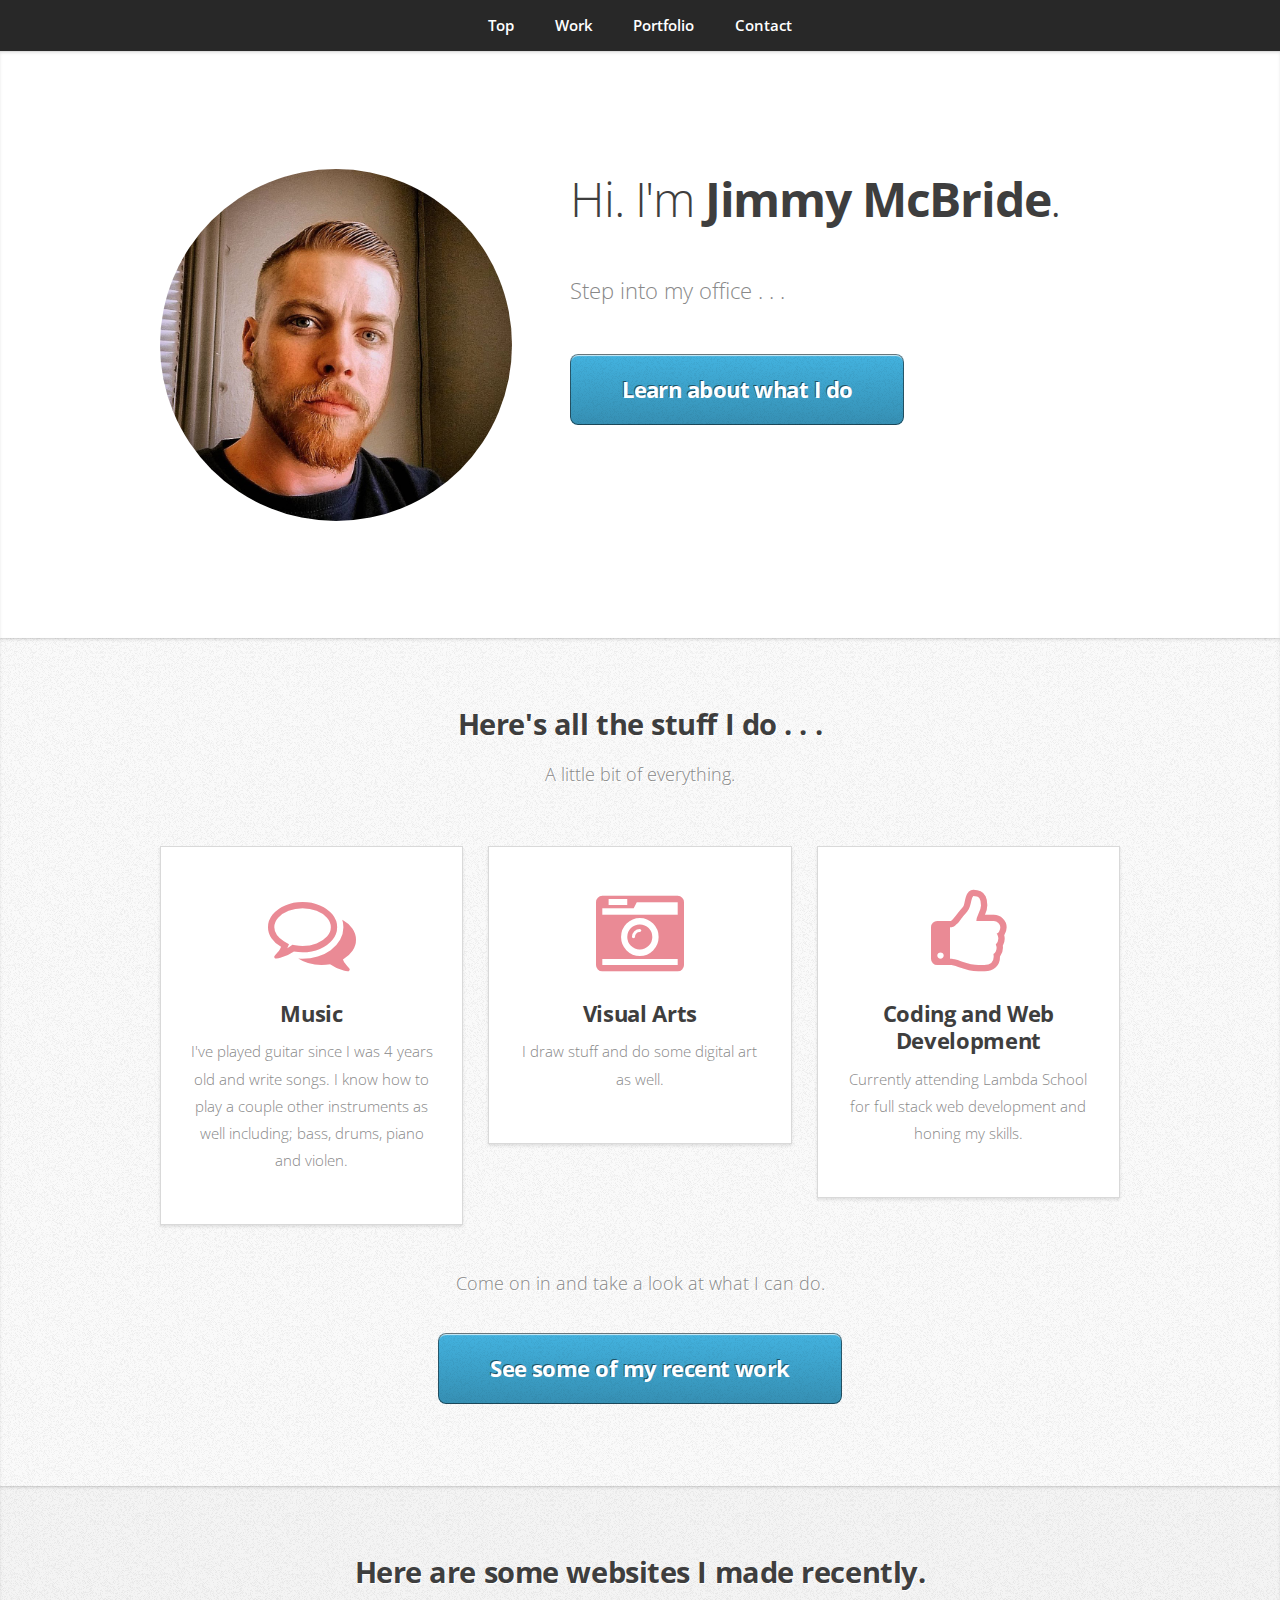
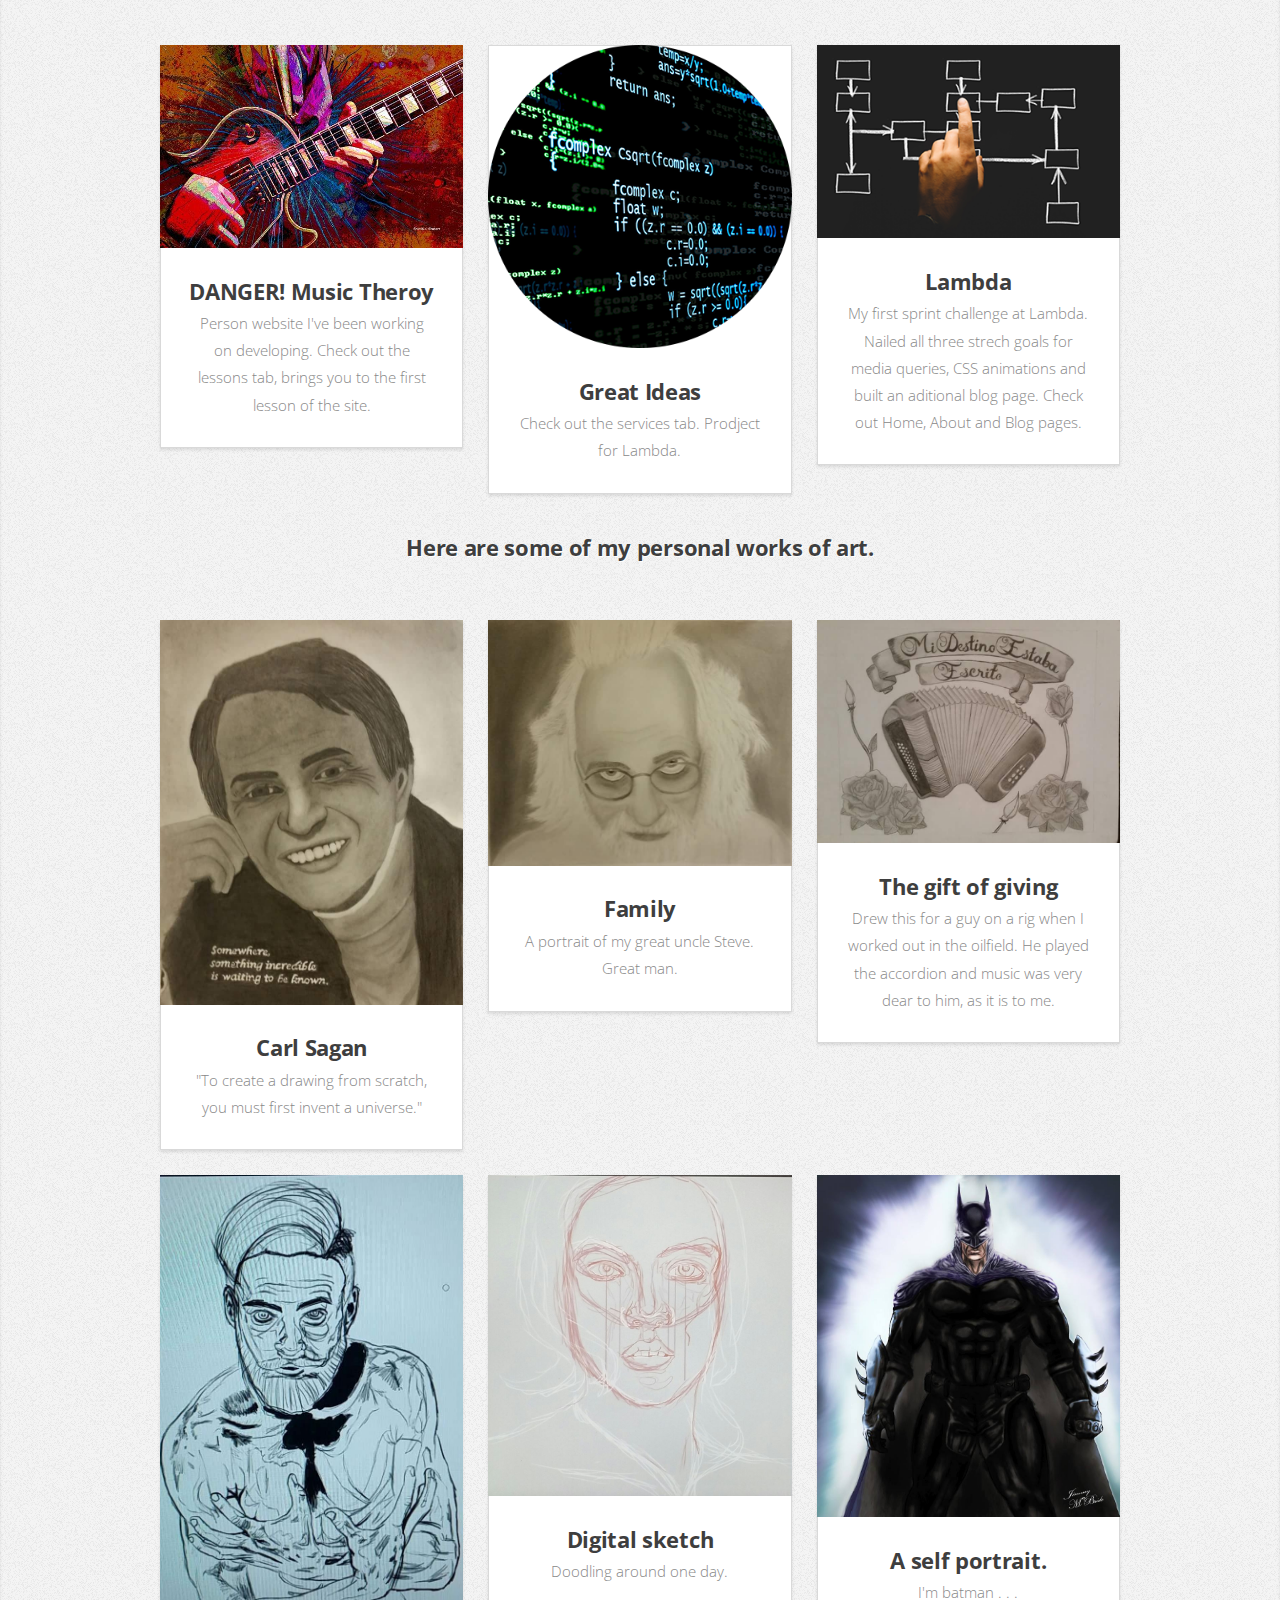
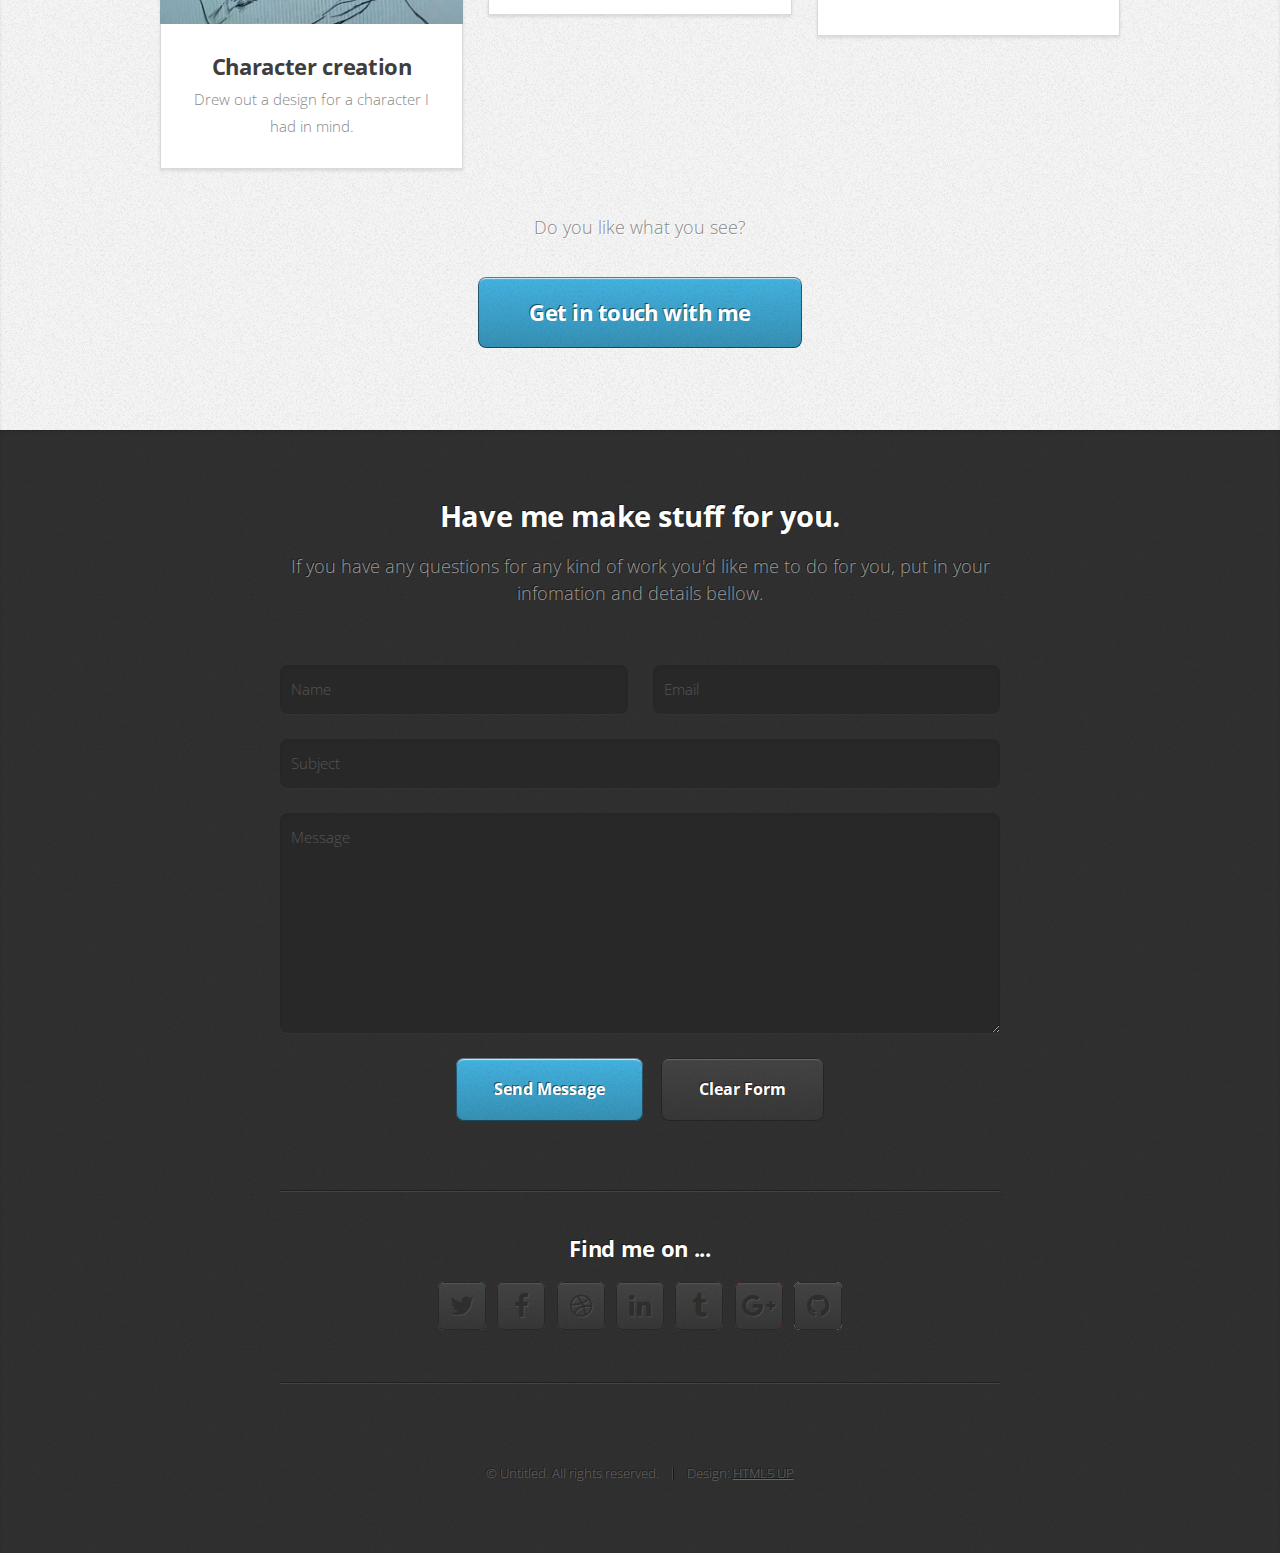
==== commit d17afbc7: "Added images and changed html file to represnt me and my work." ====
--- a/portfolio/index.html
+++ b/portfolio/index.html
@@ -6,7 +6,7 @@
 -->
 <html>
 	<head>
-		<title>Miniport by HTML5 UP</title>
+		<title>Jimmy McBride's Portfolio</title>
 		<meta charset="utf-8" />
 		<meta name="viewport" content="width=device-width, initial-scale=1, user-scalable=no" />
 		<link rel="stylesheet" href="assets/css/main.css" />
@@ -28,7 +28,7 @@
 				<div class="container">
 					<div class="row">
 						<div class="col-4 col-5-large col-12-medium">
-							<span class="image fit"><img src="images/pic00.jpg" alt="" /></span>
+							<span class="image fit"><img src="images/me.jpg" alt="" /></span>
 						</div>
 						<div class="col-8 col-7-large col-12-medium">
 							<header>
@@ -45,34 +45,34 @@
 			<article id="work" class="wrapper style2">
 				<div class="container">
 					<header>
-						<h2>Here's all the stuff I do.</h2>
-						<p>Odio turpis amet sed consequat eget posuere consequat.</p>
+						<h2>Here's all the stuff I do . . .</h2>
+						<p>A little bit of everything.</p>
 					</header>
 					<div class="row aln-center">
 						<div class="col-4 col-6-medium col-12-small">
 							<section class="box style1">
 								<span class="icon featured fa-comments-o"></span>
-								<h3>Consequat lorem</h3>
-								<p>Ornare nulla proin odio consequat sapien vestibulum ipsum primis sed amet consequat lorem dolore.</p>
+								<h3>Music</h3>
+								<p>I've played guitar since I was 4 years old and write songs. I know how to play a couple other instruments as well including; bass, drums, piano and violen.</p>
 							</section>
 						</div>
 						<div class="col-4 col-6-medium col-12-small">
 							<section class="box style1">
 								<span class="icon featured fa-camera-retro"></span>
-								<h3>Lorem dolor tempus</h3>
-								<p>Ornare nulla proin odio consequat sapien vestibulum ipsum primis sed amet consequat lorem dolore.</p>
+								<h3>Visual Arts</h3>
+								<p>I draw stuff and do some digital art as well.</p>
 							</section>
 						</div>
 						<div class="col-4 col-6-medium col-12-small">
 							<section class="box style1">
 								<span class="icon featured fa-thumbs-o-up"></span>
-								<h3>Feugiat posuere</h3>
-								<p>Ornare nulla proin odio consequat sapien vestibulum ipsum primis sed amet consequat lorem dolore.</p>
+								<h3>Coding and Web Development</h3>
+								<p>Currently attending Lambda School for full stack web development and honing my skills.</p>
 							</section>
 						</div>
 					</div>
 					<footer>
-						<p>Lorem ipsum dolor sit sapien vestibulum ipsum primis?</p>
+						<p>Come on in and take a look at what I can do.</p>
 						<a href="#portfolio" class="button large scrolly">See some of my recent work</a>
 					</footer>
 				</div>
@@ -82,55 +82,82 @@
 			<article id="portfolio" class="wrapper style3">
 				<div class="container">
 					<header>
-						<h2>Here’s some stuff I made recently.</h2>
-						<p>Proin odio consequat  sapien vestibulum consequat lorem dolore feugiat.</p>
-					</header>
-					<div class="row">
-						<div class="col-4 col-6-medium col-12-small">
-							<article class="box style2">
-								<a href="#" class="image featured"><img src="images/pic01.jpg" alt="" /></a>
-								<h3><a href="#">Magna feugiat</a></h3>
-								<p>Ornare nulla proin odio consequat.</p>
-							</article>
-						</div>
-						<div class="col-4 col-6-medium col-12-small">
-							<article class="box style2">
-								<a href="#" class="image featured"><img src="images/pic02.jpg" alt="" /></a>
-								<h3><a href="#">Veroeros primis</a></h3>
-								<p>Ornare nulla proin odio consequat.</p>
-							</article>
-						</div>
-						<div class="col-4 col-6-medium col-12-small">
-							<article class="box style2">
-								<a href="#" class="image featured"><img src="images/pic03.jpg" alt="" /></a>
-								<h3><a href="#">Lorem ipsum</a></h3>
-								<p>Ornare nulla proin odio consequat.</p>
-							</article>
-						</div>
-						<div class="col-4 col-6-medium col-12-small">
-							<article class="box style2">
-								<a href="#" class="image featured"><img src="images/pic04.jpg" alt="" /></a>
-								<h3><a href="#">Tempus dolore</a></h3>
-								<p>Ornare nulla proin odio consequat.</p>
-							</article>
-						</div>
-						<div class="col-4 col-6-medium col-12-small">
-							<article class="box style2">
-								<a href="#" class="image featured"><img src="images/pic05.jpg" alt="" /></a>
-								<h3><a href="#">Feugiat aliquam</a></h3>
-								<p>Ornare nulla proin odio consequat.</p>
-							</article>
-						</div>
-						<div class="col-4 col-6-medium col-12-small">
-							<article class="box style2">
-								<a href="#" class="image featured"><img src="images/pic06.jpg" alt="" /></a>
-								<h3><a href="#">Sed amet ornare</a></h3>
-								<p>Ornare nulla proin odio consequat.</p>
+						<h2>Here are some websites I made recently.</h2>
+					</header>
+					<div class="row">
+						<!-- Websites and school work -->
+						<div class="col-4 col-6-medium col-12-small">
+							<article class="box style2">
+								<a href="https://htmlpreview.github.io/?https://github.com/JimmyMcBride/DANGER-Music-Theory/blob/master/home.html" class="image featured"><img src="images/guitar_art.jpg" alt="" /></a>
+								<h3><a href="https://htmlpreview.github.io/?https://github.com/JimmyMcBride/DANGER-Music-Theory/blob/master/home.html">DANGER! Music Theroy</a></h3>
+								<p>Person website I've been working on developing. Check out the lessons tab, brings you to the first lesson of the site.</p>
+							</article>
+						</div>
+						<div class="col-4 col-6-medium col-12-small">
+							<article class="box style2">
+								<a href="https://htmlpreview.github.io/?https://github.com/JimmyMcBride/UI-III-Flexbox/blob/master/great-idea/index.html" class="image featured"><img src="images/header-img.png" alt="" /></a>
+								<h3><a href="https://htmlpreview.github.io/?https://github.com/JimmyMcBride/UI-III-Flexbox/blob/master/great-idea/index.html">Great Ideas</a></h3>
+								<p>Check out the services tab. Prodject for Lambda.</p>
+							</article>
+						</div>
+						<div class="col-4 col-6-medium col-12-small">
+							<article class="box style2">
+								<a href="https://htmlpreview.github.io/?https://github.com/JimmyMcBride/Sprint-Challenge--User-Interface/blob/master/index.html" class="image featured"><img src="images/about-plan.png" alt="" /></a>
+								<h3><a href="https://htmlpreview.github.io/?https://github.com/JimmyMcBride/Sprint-Challenge--User-Interface/blob/master/index.html">Lambda</a></h3>
+								<p>My first sprint challenge at Lambda. Nailed all three strech goals for media queries, CSS animations and built an aditional blog page. Check out Home, About and Blog pages.</p>
+							</article>
+						</div>
+					</div>
+						<!-- Personal work -->
+					<header>
+						<h3 style="margin-top: 40px;">Here are some of my personal works of art.</h3>
+					</header>
+					<div class="row">
+						<div class="col-4 col-6-medium col-12-small">
+							<article class="box style2">
+								<a href="https://www.facebook.com/jimmymcbridesart/" class="image featured"><img src="images/carl sagan.jpeg" alt="" /></a>
+								<h3><a href="https://www.facebook.com/jimmymcbridesart/">Carl Sagan</a></h3>
+								<p>"To create a drawing from scratch, you must first invent a universe."</p>
+							</article>
+						</div>
+						<div class="col-4 col-6-medium col-12-small">
+							<article class="box style2">
+								<a href="https://www.facebook.com/jimmymcbridesart/" class="image featured"><img src="images/steve mcbride.jpeg" alt="" /></a>
+								<h3><a href="https://www.facebook.com/jimmymcbridesart/">Family</a></h3>
+								<p>A portrait of my great uncle Steve. Great man.</p>
+							</article>
+						</div>
+						<div class="col-4 col-6-medium col-12-small">
+							<article class="box style2">
+								<a href="https://www.facebook.com/jimmymcbridesart/" class="image featured"><img src="images/music.jpeg" alt="" /></a>
+								<h3><a href="https://www.facebook.com/jimmymcbridesart/">The gift of giving</a></h3>
+								<p>Drew this for a guy on a rig when I worked out in the oilfield. He played the accordion and music was very dear to him, as it is to me.</p>
+							</article>
+						</div>
+						<div class="col-4 col-6-medium col-12-small">
+							<article class="box style2">
+								<a href="https://www.facebook.com/jimmymcbridesart/" class="image featured"><img src="images/dude with a beard.jpg" alt="" /></a>
+								<h3><a href="https://www.facebook.com/jimmymcbridesart/">Character creation</a></h3>
+								<p>Drew out a design for a character I had in mind.</p>
+							</article>
+						</div>
+						<div class="col-4 col-6-medium col-12-small">
+							<article class="box style2">
+								<a href="https://www.facebook.com/jimmymcbridesart/" class="image featured"><img src="images/sketch.jpg" alt="" /></a>
+								<h3><a href="https://www.facebook.com/jimmymcbridesart/">Digital sketch</a></h3>
+								<p>Doodling around one day.</p>
+							</article>
+						</div>
+						<div class="col-4 col-6-medium col-12-small">
+							<article class="box style2">
+								<a href="https://www.facebook.com/jimmymcbridesart/" class="image featured"><img src="images/batman.jpg" alt="" /></a>
+								<h3><a href="https://www.facebook.com/jimmymcbridesart/">A self portrait.</a></h3>
+								<p>I'm batman . . .</p>
 							</article>
 						</div>
 					</div>
 					<footer>
-						<p>Lorem ipsum dolor sit sapien vestibulum ipsum primis?</p>
+						<p>Do you like what you see?</p>
 						<a href="#contact" class="button large scrolly">Get in touch with me</a>
 					</footer>
 				</div>
@@ -141,7 +168,7 @@
 				<div class="container medium">
 					<header>
 						<h2>Have me make stuff for you.</h2>
-						<p>Ornare nulla proin odio consequat sapien vestibulum ipsum.</p>
+						<p>If you have any questions for any kind of work you'd like me to do for you, put in your infomation and details bellow.</p>
 					</header>
 					<div class="row">
 						<div class="col-12">
@@ -173,12 +200,12 @@
 							<h3>Find me on ...</h3>
 							<ul class="social">
 								<li><a href="#" class="icon fa-twitter"><span class="label">Twitter</span></a></li>
-								<li><a href="#" class="icon fa-facebook"><span class="label">Facebook</span></a></li>
+								<li><a href="https://www.facebook.com/jimmcbride1096" class="icon fa-facebook"><span class="label">Facebook</span></a></li>
 								<li><a href="#" class="icon fa-dribbble"><span class="label">Dribbble</span></a></li>
 								<li><a href="#" class="icon fa-linkedin"><span class="label">LinkedIn</span></a></li>
 								<li><a href="#" class="icon fa-tumblr"><span class="label">Tumblr</span></a></li>
-								<li><a href="#" class="icon fa-google-plus"><span class="label">Google+</span></a></li>
-								<li><a href="#" class="icon fa-github"><span class="label">Github</span></a></li>
+								<li><a href="https://plus.google.com/u/0/111537114912480162551" class="icon fa-google-plus"><span class="label">Google+</span></a></li>
+								<li><a href="https://github.com/JimmyMcBride" class="icon fa-github"><span class="label">Github</span></a></li>
 								<!--
 								<li><a href="#" class="icon fa-rss"><span>RSS</span></a></li>
 								<li><a href="#" class="icon fa-instagram"><span>Instagram</span></a></li>
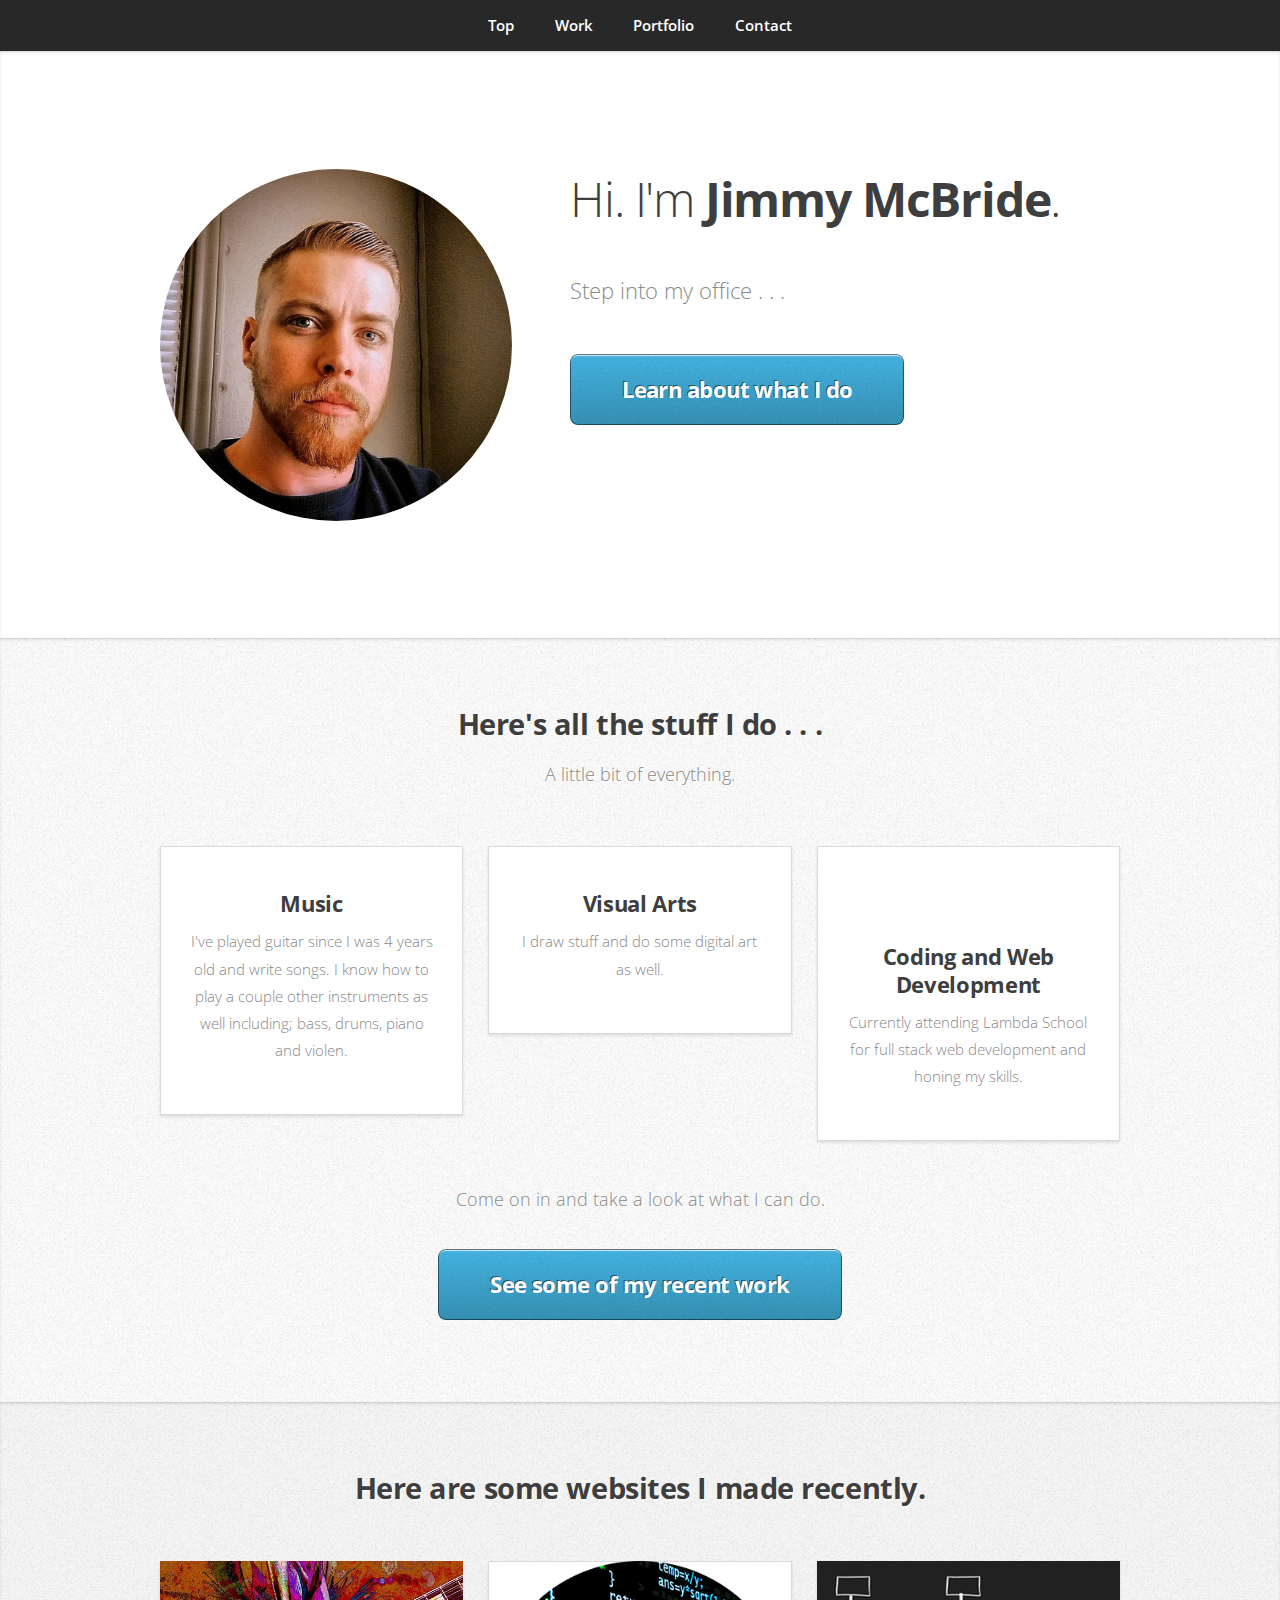
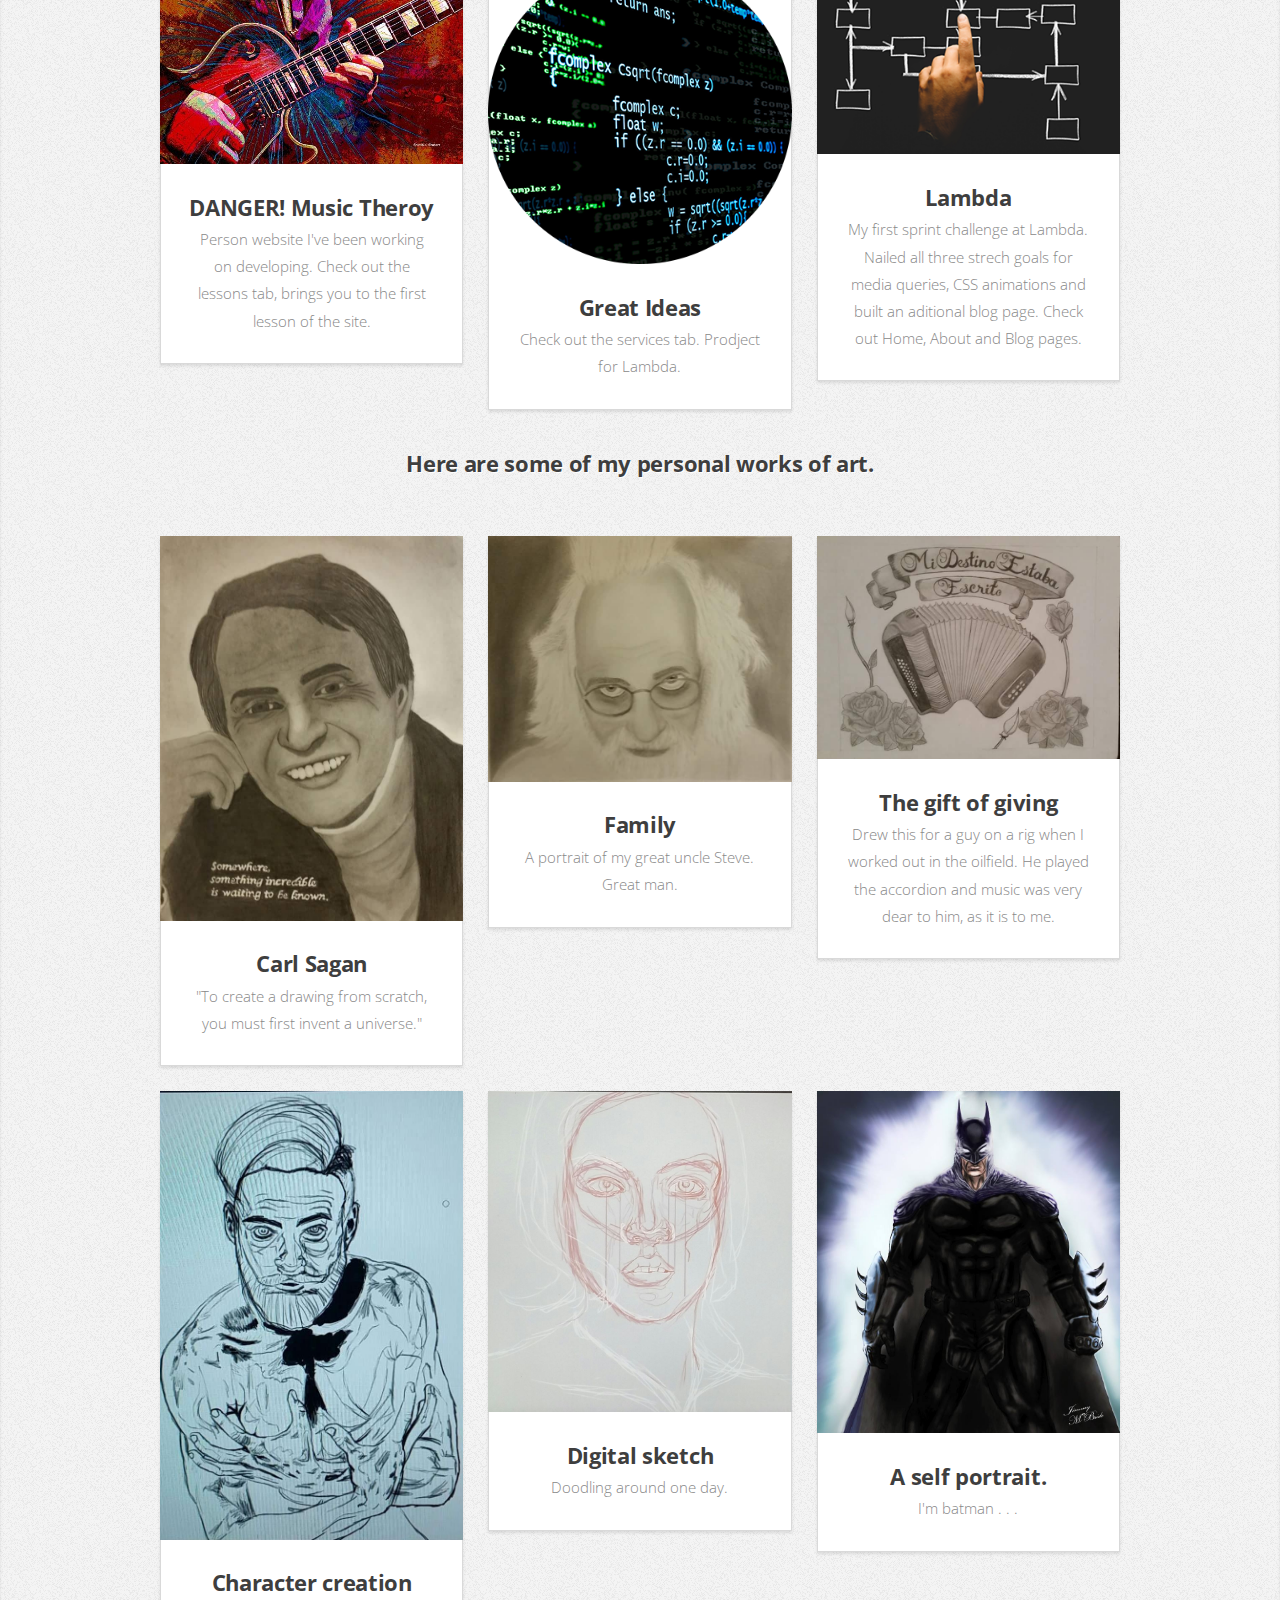
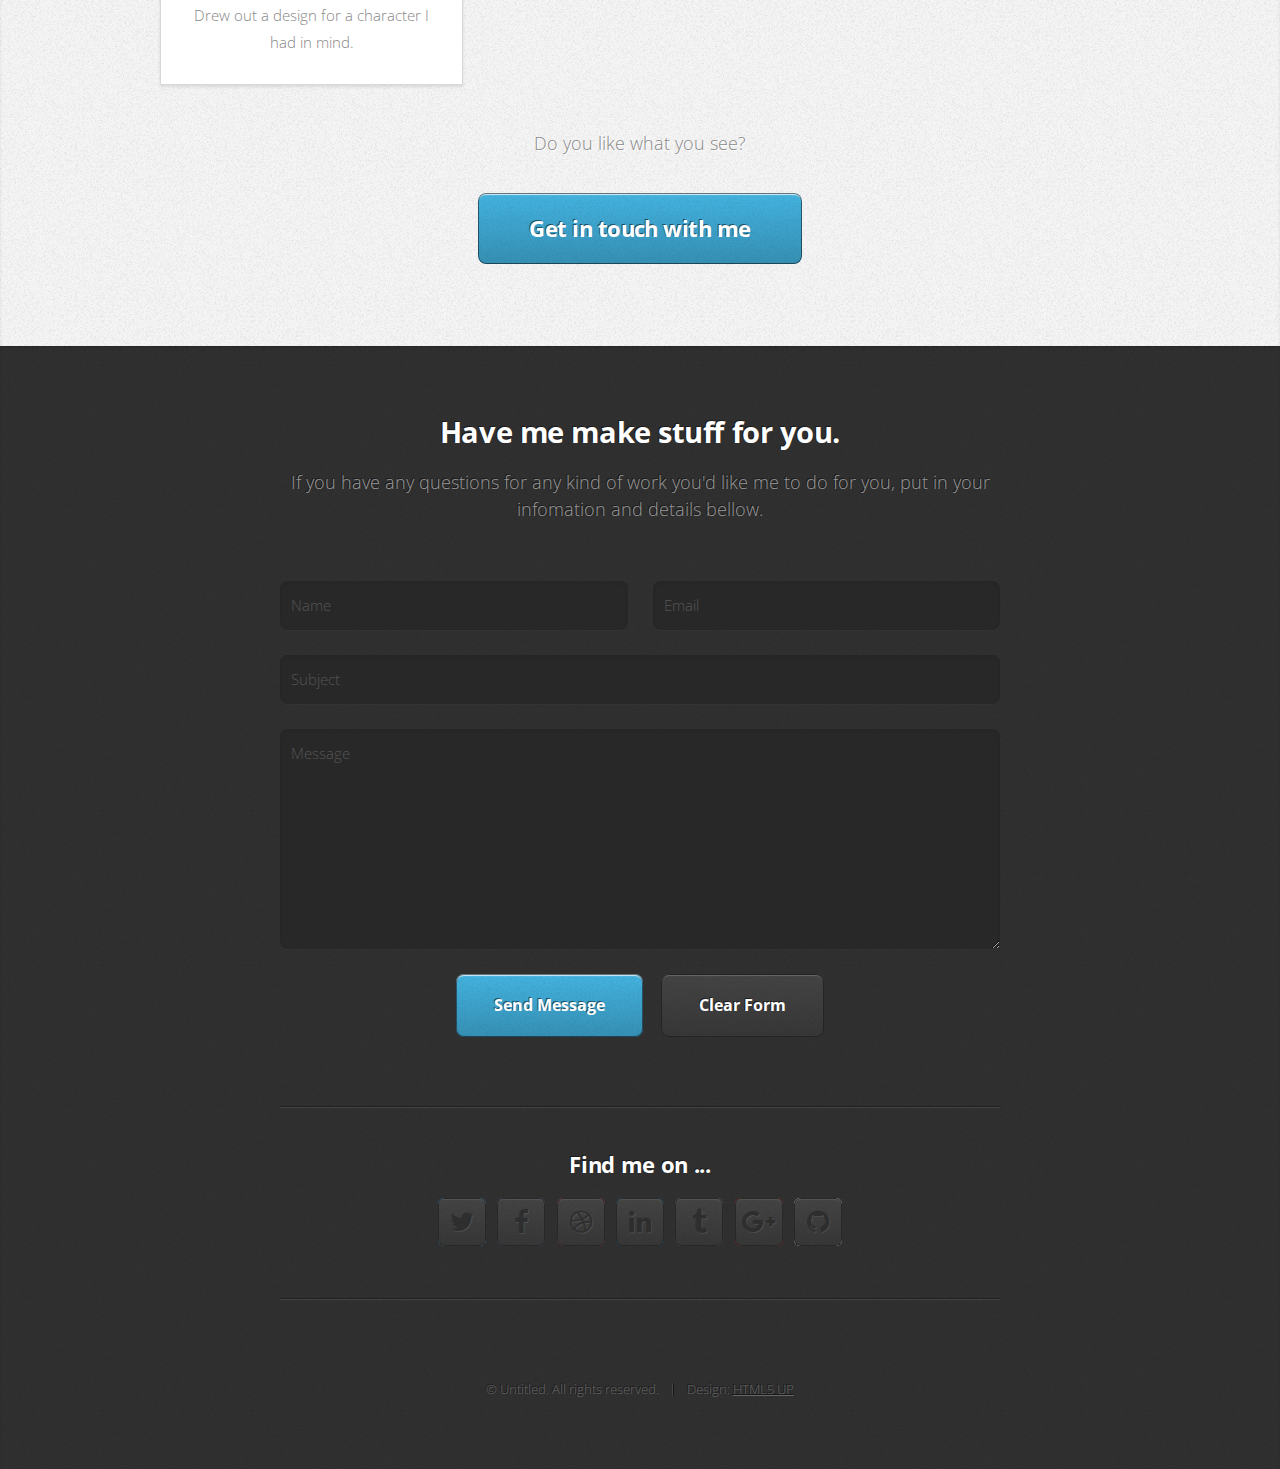
==== commit 3a17c27b: "changed the font awesome icons in the work section" ====
--- a/portfolio/index.html
+++ b/portfolio/index.html
@@ -10,6 +10,7 @@
 		<meta charset="utf-8" />
 		<meta name="viewport" content="width=device-width, initial-scale=1, user-scalable=no" />
 		<link rel="stylesheet" href="assets/css/main.css" />
+		<link rel="stylesheet" href="https://use.fontawesome.com/releases/v5.7.2/css/all.css" integrity="sha384-fnmOCqbTlWIlj8LyTjo7mOUStjsKC4pOpQbqyi7RrhN7udi9RwhKkMHpvLbHG9Sr" crossorigin="anonymous">
 	</head>
 	<body class="is-preload">
 
@@ -51,21 +52,27 @@
 					<div class="row aln-center">
 						<div class="col-4 col-6-medium col-12-small">
 							<section class="box style1">
-								<span class="icon featured fa-comments-o"></span>
+								<span style="font-size: 80px; color: forestgreen;">
+									<i class="fas fa-guitar"></i>
+								</span>
 								<h3>Music</h3>
 								<p>I've played guitar since I was 4 years old and write songs. I know how to play a couple other instruments as well including; bass, drums, piano and violen.</p>
 							</section>
 						</div>
 						<div class="col-4 col-6-medium col-12-small">
 							<section class="box style1">
-								<span class="icon featured fa-camera-retro"></span>
+								<span style="font-size: 80px; color: coral;">
+									<i class="fas fa-pencil-alt"></i>
+								</span>
 								<h3>Visual Arts</h3>
 								<p>I draw stuff and do some digital art as well.</p>
 							</section>
 						</div>
 						<div class="col-4 col-6-medium col-12-small">
 							<section class="box style1">
-								<span class="icon featured fa-thumbs-o-up"></span>
+								<span style="font-size: 80px; color: Dodgerblue;">
+									<i class="fas fa-desktop"></i>
+								</span>
 								<h3>Coding and Web Development</h3>
 								<p>Currently attending Lambda School for full stack web development and honing my skills.</p>
 							</section>
--- a/portfolio/assets/css/main.css
+++ b/portfolio/assets/css/main.css
@@ -1908,6 +1908,11 @@
 				margin-left: 0;
 			}
 
+/* work section icons */
+i {
+	
+}
+
 /* Box */
 
 	.box {
